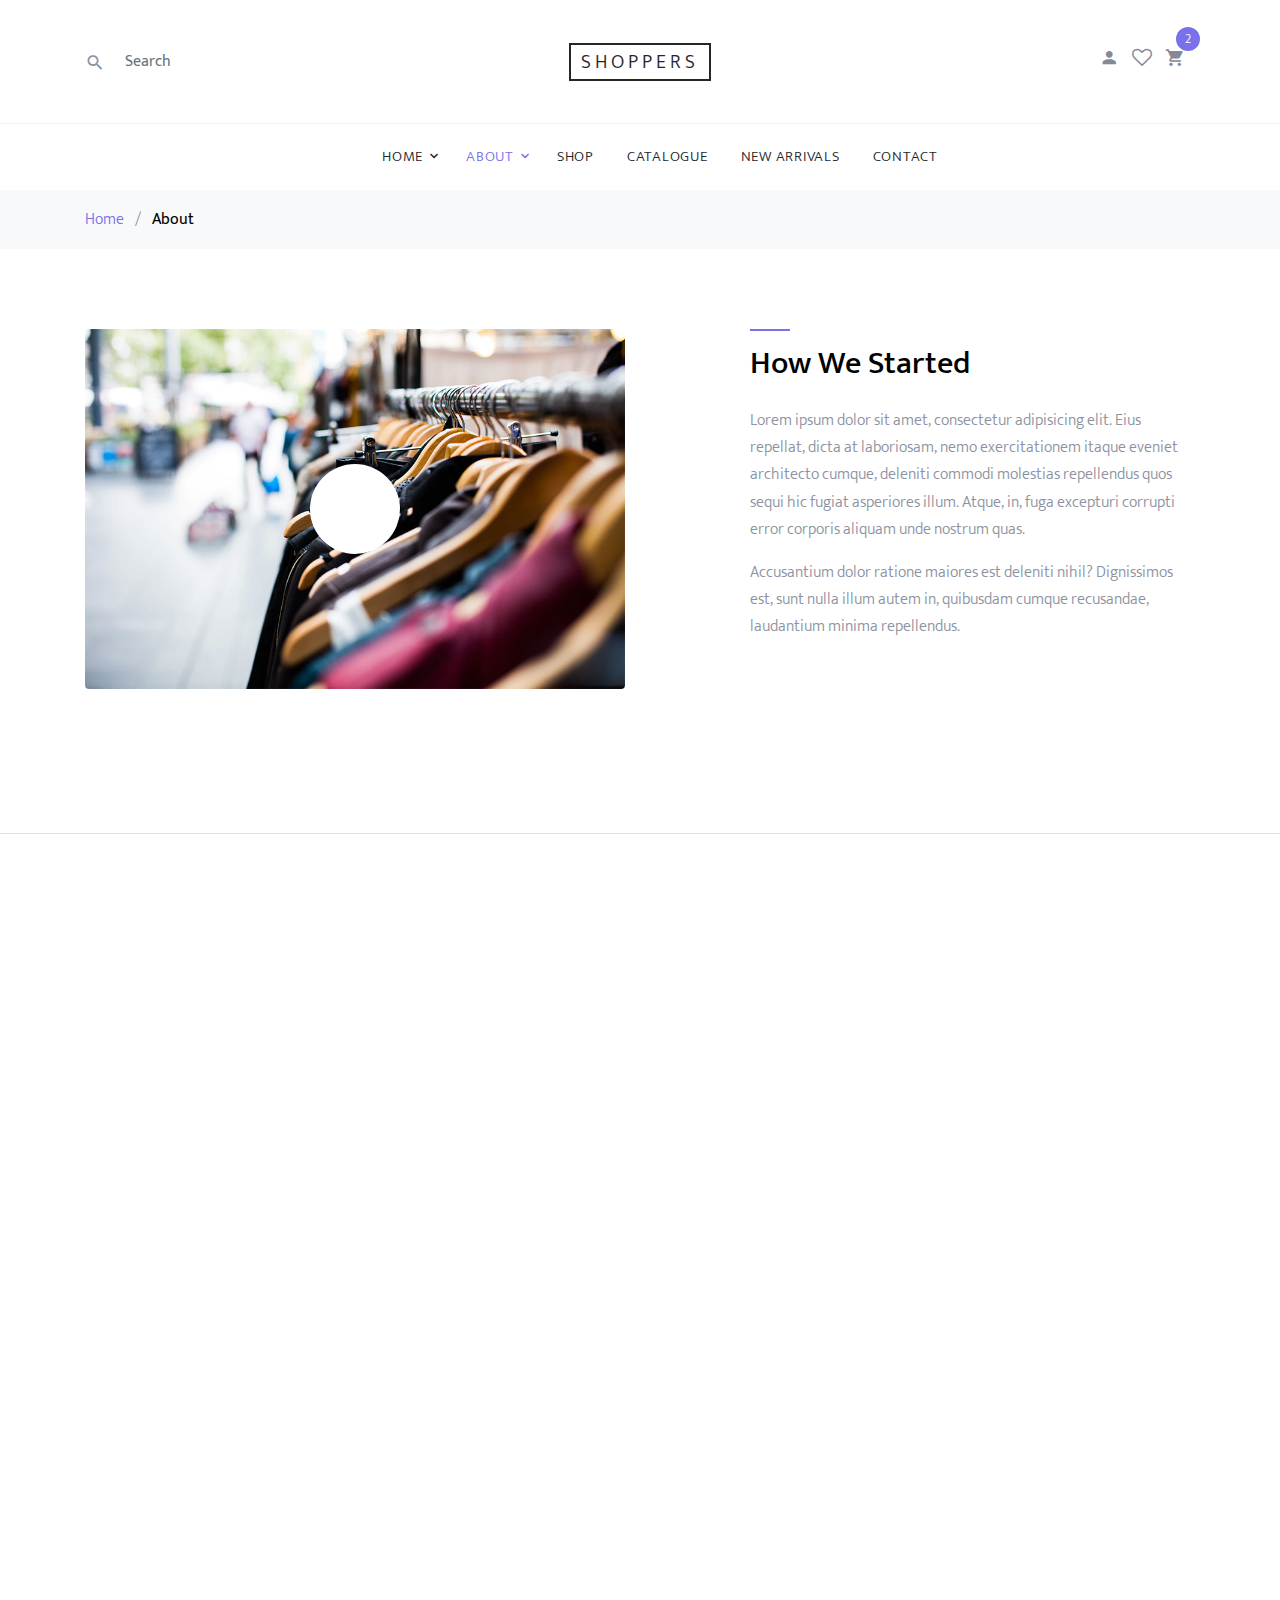
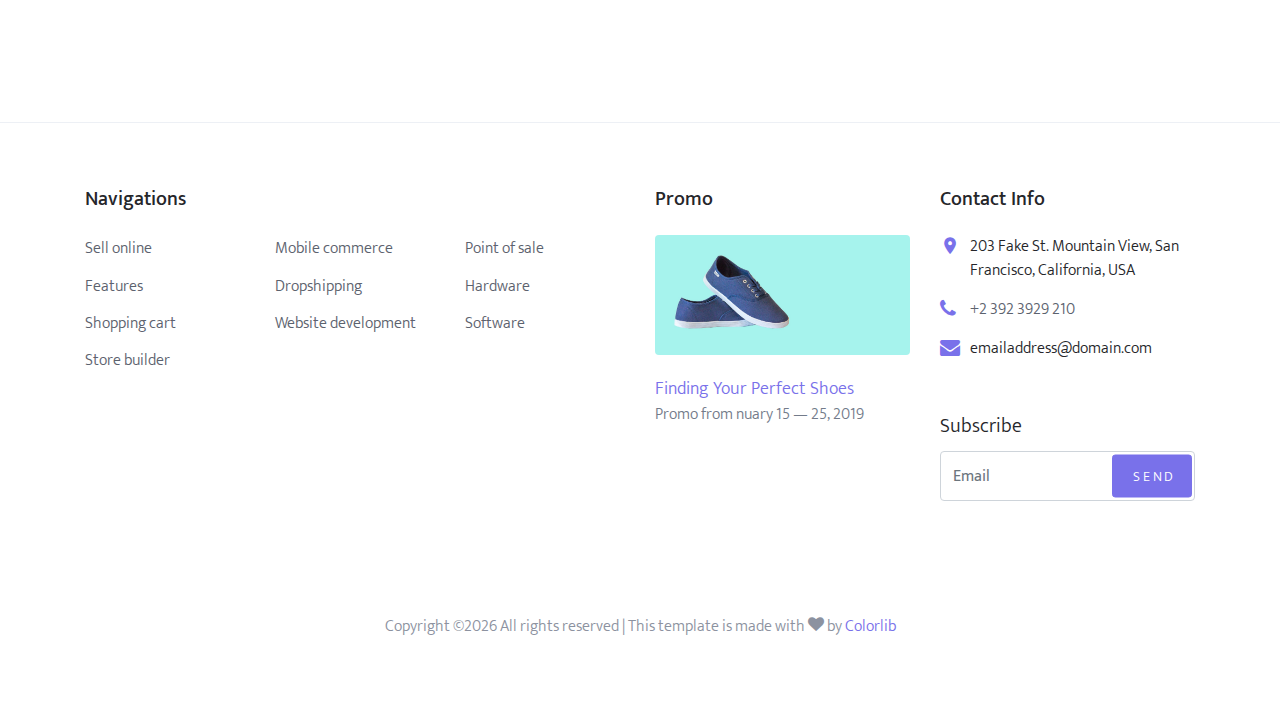
==== about.html @ 0b7a6f5f "Init project" ====
<!DOCTYPE html>
<html lang="en">
  <head>
    <title>Shoppers &mdash; Colorlib e-Commerce Template</title>
    <meta charset="utf-8">
    <meta name="viewport" content="width=device-width, initial-scale=1, shrink-to-fit=no">

    <link rel="stylesheet" href="https://fonts.googleapis.com/css?family=Mukta:300,400,700"> 
    <link rel="stylesheet" href="fonts/icomoon/style.css">

    <link rel="stylesheet" href="css/bootstrap.min.css">
    <link rel="stylesheet" href="css/magnific-popup.css">
    <link rel="stylesheet" href="css/jquery-ui.css">
    <link rel="stylesheet" href="css/owl.carousel.min.css">
    <link rel="stylesheet" href="css/owl.theme.default.min.css">


    <link rel="stylesheet" href="css/aos.css">

    <link rel="stylesheet" href="css/style.css">
    
  </head>
  <body>
  
  <div class="site-wrap">
    <header class="site-navbar" role="banner">
      <div class="site-navbar-top">
        <div class="container">
          <div class="row align-items-center">

            <div class="col-6 col-md-4 order-2 order-md-1 site-search-icon text-left">
              <form action="" class="site-block-top-search">
                <span class="icon icon-search2"></span>
                <input type="text" class="form-control border-0" placeholder="Search">
              </form>
            </div>

            <div class="col-12 mb-3 mb-md-0 col-md-4 order-1 order-md-2 text-center">
              <div class="site-logo">
                <a href="index.html" class="js-logo-clone">Shoppers</a>
              </div>
            </div>

            <div class="col-6 col-md-4 order-3 order-md-3 text-right">
              <div class="site-top-icons">
                <ul>
                  <li><a href="#"><span class="icon icon-person"></span></a></li>
                  <li><a href="#"><span class="icon icon-heart-o"></span></a></li>
                  <li>
                    <a href="cart.html" class="site-cart">
                      <span class="icon icon-shopping_cart"></span>
                      <span class="count">2</span>
                    </a>
                  </li> 
                  <li class="d-inline-block d-md-none ml-md-0"><a href="#" class="site-menu-toggle js-menu-toggle"><span class="icon-menu"></span></a></li>
                </ul>
              </div> 
            </div>

          </div>
        </div>
      </div> 
      <nav class="site-navigation text-right text-md-center" role="navigation">
        <div class="container">
          <ul class="site-menu js-clone-nav d-none d-md-block">
            <li class="has-children">
              <a href="index.html">Home</a>
              <ul class="dropdown">
                <li><a href="#">Menu One</a></li>
                <li><a href="#">Menu Two</a></li>
                <li><a href="#">Menu Three</a></li>
                <li class="has-children">
                  <a href="#">Sub Menu</a>
                  <ul class="dropdown">
                    <li><a href="#">Menu One</a></li>
                    <li><a href="#">Menu Two</a></li>
                    <li><a href="#">Menu Three</a></li>
                  </ul>
                </li>
              </ul>
            </li>
            <li class="has-children active">
              <a href="about.html">About</a>
              <ul class="dropdown">
                <li><a href="#">Menu One</a></li>
                <li><a href="#">Menu Two</a></li>
                <li><a href="#">Menu Three</a></li>
              </ul>
            </li>
            <li><a href="shop.html">Shop</a></li>
            <li><a href="#">Catalogue</a></li>
            <li><a href="#">New Arrivals</a></li>
            <li><a href="contact.html">Contact</a></li>
          </ul>
        </div>
      </nav>
    </header>

    <div class="bg-light py-3">
      <div class="container">
        <div class="row">
          <div class="col-md-12 mb-0"><a href="index.html">Home</a> <span class="mx-2 mb-0">/</span> <strong class="text-black">About</strong></div>
        </div>
      </div>
    </div>  

    <div class="site-section border-bottom" data-aos="fade">
      <div class="container">
        <div class="row mb-5">
          <div class="col-md-6">
            <div class="block-16">
              <figure>
                <img src="images/blog_1.jpg" alt="Image placeholder" class="img-fluid rounded">
                <a href="https://vimeo.com/channels/staffpicks/93951774" class="play-button popup-vimeo"><span class="ion-md-play"></span></a>

              </figure>
            </div>
          </div>
          <div class="col-md-1"></div>
          <div class="col-md-5">
            
            
            <div class="site-section-heading pt-3 mb-4">
              <h2 class="text-black">How We Started</h2>
            </div>
            <p>Lorem ipsum dolor sit amet, consectetur adipisicing elit. Eius repellat, dicta at laboriosam, nemo exercitationem itaque eveniet architecto cumque, deleniti commodi molestias repellendus quos sequi hic fugiat asperiores illum. Atque, in, fuga excepturi corrupti error corporis aliquam unde nostrum quas.</p>
            <p>Accusantium dolor ratione maiores est deleniti nihil? Dignissimos est, sunt nulla illum autem in, quibusdam cumque recusandae, laudantium minima repellendus.</p>
            
          </div>
        </div>
      </div>
    </div>

    <div class="site-section border-bottom" data-aos="fade">
      <div class="container">
        <div class="row justify-content-center mb-5">
          <div class="col-md-7 site-section-heading text-center pt-4">
            <h2>The Team</h2>
          </div>
        </div>
        <div class="row">
          <div class="col-md-6 col-lg-3">
  
            <div class="block-38 text-center">
              <div class="block-38-img">
                <div class="block-38-header">
                  <img src="images/person_1.jpg" alt="Image placeholder" class="mb-4">
                  <h3 class="block-38-heading h4">Elizabeth Graham</h3>
                  <p class="block-38-subheading">CEO/Co-Founder</p>
                </div>
                <div class="block-38-body">
                  <p>Lorem ipsum dolor sit amet consectetur adipisicing elit. Vitae aut minima nihil sit distinctio recusandae doloribus ut fugit officia voluptate soluta. </p>
                </div>
              </div>
            </div>
          </div>
          <div class="col-md-6 col-lg-3">
            <div class="block-38 text-center">
              <div class="block-38-img">
                <div class="block-38-header">
                  <img src="images/person_2.jpg" alt="Image placeholder" class="mb-4">
                  <h3 class="block-38-heading h4">Jennifer Greive</h3>
                  <p class="block-38-subheading">Co-Founder</p>
                </div>
                <div class="block-38-body">
                  <p>Lorem ipsum dolor sit amet consectetur adipisicing elit. Vitae aut minima nihil sit distinctio recusandae doloribus ut fugit officia voluptate soluta. </p>
                </div>
              </div>
            </div>
          </div>
          <div class="col-md-6 col-lg-3">
            <div class="block-38 text-center">
              <div class="block-38-img">
                <div class="block-38-header">
                  <img src="images/person_3.jpg" alt="Image placeholder" class="mb-4">
                  <h3 class="block-38-heading h4">Patrick Marx</h3>
                  <p class="block-38-subheading">Marketing</p>
                </div>
                <div class="block-38-body">
                  <p>Lorem ipsum dolor sit amet consectetur adipisicing elit. Vitae aut minima nihil sit distinctio recusandae doloribus ut fugit officia voluptate soluta. </p>
                </div>
              </div>
            </div>
          </div>
          <div class="col-md-6 col-lg-3">
            <div class="block-38 text-center">
              <div class="block-38-img">
                <div class="block-38-header">
                  <img src="images/person_4.jpg" alt="Image placeholder" class="mb-4">
                  <h3 class="block-38-heading h4">Mike Coolbert</h3>
                  <p class="block-38-subheading">Sales Manager</p>
                </div>
                <div class="block-38-body">
                  <p>Lorem ipsum dolor sit amet consectetur adipisicing elit. Vitae aut minima nihil sit distinctio recusandae doloribus ut fugit officia voluptate soluta. </p>
                </div>
              </div>
            </div>
          </div>
        </div>
      </div>
    </div>
  

    <div class="site-section site-section-sm site-blocks-1 border-0" data-aos="fade">
      <div class="container">
        <div class="row">
          <div class="col-md-6 col-lg-4 d-lg-flex mb-4 mb-lg-0 pl-4" data-aos="fade-up" data-aos-delay="">
            <div class="icon mr-4 align-self-start">
              <span class="icon-truck"></span>
            </div>
            <div class="text">
              <h2 class="text-uppercase">Free Shipping</h2>
              <p>Lorem ipsum dolor sit amet, consectetur adipiscing elit. Phasellus at iaculis quam. Integer accumsan tincidunt fringilla.</p>
            </div>
          </div>
          <div class="col-md-6 col-lg-4 d-lg-flex mb-4 mb-lg-0 pl-4" data-aos="fade-up" data-aos-delay="100">
            <div class="icon mr-4 align-self-start">
              <span class="icon-refresh2"></span>
            </div>
            <div class="text">
              <h2 class="text-uppercase">Free Returns</h2>
              <p>Lorem ipsum dolor sit amet, consectetur adipiscing elit. Phasellus at iaculis quam. Integer accumsan tincidunt fringilla.</p>
            </div>
          </div>
          <div class="col-md-6 col-lg-4 d-lg-flex mb-4 mb-lg-0 pl-4" data-aos="fade-up" data-aos-delay="200">
            <div class="icon mr-4 align-self-start">
              <span class="icon-help"></span>
            </div>
            <div class="text">
              <h2 class="text-uppercase">Customer Support</h2>
              <p>Lorem ipsum dolor sit amet, consectetur adipiscing elit. Phasellus at iaculis quam. Integer accumsan tincidunt fringilla.</p>
            </div>
          </div>
        </div>
      </div>
    </div>

    
    <footer class="site-footer border-top">
      <div class="container">
        <div class="row">
          <div class="col-lg-6 mb-5 mb-lg-0">
            <div class="row">
              <div class="col-md-12">
                <h3 class="footer-heading mb-4">Navigations</h3>
              </div>
              <div class="col-md-6 col-lg-4">
                <ul class="list-unstyled">
                  <li><a href="#">Sell online</a></li>
                  <li><a href="#">Features</a></li>
                  <li><a href="#">Shopping cart</a></li>
                  <li><a href="#">Store builder</a></li>
                </ul>
              </div>
              <div class="col-md-6 col-lg-4">
                <ul class="list-unstyled">
                  <li><a href="#">Mobile commerce</a></li>
                  <li><a href="#">Dropshipping</a></li>
                  <li><a href="#">Website development</a></li>
                </ul>
              </div>
              <div class="col-md-6 col-lg-4">
                <ul class="list-unstyled">
                  <li><a href="#">Point of sale</a></li>
                  <li><a href="#">Hardware</a></li>
                  <li><a href="#">Software</a></li>
                </ul>
              </div>
            </div>
          </div>
          <div class="col-md-6 col-lg-3 mb-4 mb-lg-0">
            <h3 class="footer-heading mb-4">Promo</h3>
            <a href="#" class="block-6">
              <img src="images/hero_1.jpg" alt="Image placeholder" class="img-fluid rounded mb-4">
              <h3 class="font-weight-light  mb-0">Finding Your Perfect Shoes</h3>
              <p>Promo from  nuary 15 &mdash; 25, 2019</p>
            </a>
          </div>
          <div class="col-md-6 col-lg-3">
            <div class="block-5 mb-5">
              <h3 class="footer-heading mb-4">Contact Info</h3>
              <ul class="list-unstyled">
                <li class="address">203 Fake St. Mountain View, San Francisco, California, USA</li>
                <li class="phone"><a href="tel://23923929210">+2 392 3929 210</a></li>
                <li class="email">emailaddress@domain.com</li>
              </ul>
            </div>

            <div class="block-7">
              <form action="#" method="post">
                <label for="email_subscribe" class="footer-heading">Subscribe</label>
                <div class="form-group">
                  <input type="text" class="form-control py-4" id="email_subscribe" placeholder="Email">
                  <input type="submit" class="btn btn-sm btn-primary" value="Send">
                </div>
              </form>
            </div>
          </div>
        </div>
        <div class="row pt-5 mt-5 text-center">
          <div class="col-md-12">
            <p>
            <!-- Link back to Colorlib can't be removed. Template is licensed under CC BY 3.0. -->
            Copyright &copy;<script data-cfasync="false" src="/cdn-cgi/scripts/5c5dd728/cloudflare-static/email-decode.min.js"></script><script>document.write(new Date().getFullYear());</script> All rights reserved | This template is made with <i class="icon-heart" aria-hidden="true"></i> by <a href="https://colorlib.com" target="_blank" class="text-primary">Colorlib</a>
            <!-- Link back to Colorlib can't be removed. Template is licensed under CC BY 3.0. -->
            </p>
          </div>
          
        </div>
      </div>
    </footer>
  </div>

  <script src="js/jquery-3.3.1.min.js"></script>
  <script src="js/jquery-ui.js"></script>
  <script src="js/popper.min.js"></script>
  <script src="js/bootstrap.min.js"></script>
  <script src="js/owl.carousel.min.js"></script>
  <script src="js/jquery.magnific-popup.min.js"></script>
  <script src="js/aos.js"></script>

  <script src="js/main.js"></script>
    
  </body>
</html>
---- fonts/icomoon/style.css ----
@font-face {
  font-family: 'icomoon';
  src:  url('fonts/icomoon.eot?10si43');
  src:  url('fonts/icomoon.eot?10si43#iefix') format('embedded-opentype'),
    url('fonts/icomoon.ttf?10si43') format('truetype'),
    url('fonts/icomoon.woff?10si43') format('woff'),
    url('fonts/icomoon.svg?10si43#icomoon') format('svg');
  font-weight: normal;
  font-style: normal;
}

[class^="icon-"], [class*=" icon-"] {
  /* use !important to prevent issues with browser extensions that change fonts */
  font-family: 'icomoon' !important;
  speak: none;
  font-style: normal;
  font-weight: normal;
  font-variant: normal;
  text-transform: none;
  line-height: 1;

  /* Better Font Rendering =========== */
  -webkit-font-smoothing: antialiased;
  -moz-osx-font-smoothing: grayscale;
}

.icon-asterisk:before {
  content: "\f069";
}
.icon-plus:before {
  content: "\f067";
}
.icon-question:before {
  content: "\f128";
}
.icon-minus:before {
  content: "\f068";
}
.icon-glass:before {
  content: "\f000";
}
.icon-music:before {
  content: "\f001";
}
.icon-search:before {
  content: "\f002";
}
.icon-envelope-o:before {
  content: "\f003";
}
.icon-heart:before {
  content: "\f004";
}
.icon-star:before {
  content: "\f005";
}
.icon-star-o:before {
  content: "\f006";
}
.icon-user:before {
  content: "\f007";
}
.icon-film:before {
  content: "\f008";
}
.icon-th-large:before {
  content: "\f009";
}
.icon-th:before {
  content: "\f00a";
}
.icon-th-list:before {
  content: "\f00b";
}
.icon-check:before {
  content: "\f00c";
}
.icon-close:before {
  content: "\f00d";
}
.icon-remove:before {
  content: "\f00d";
}
.icon-times:before {
  content: "\f00d";
}
.icon-search-plus:before {
  content: "\f00e";
}
.icon-search-minus:before {
  content: "\f010";
}
.icon-power-off:before {
  content: "\f011";
}
.icon-signal:before {
  content: "\f012";
}
.icon-cog:before {
  content: "\f013";
}
.icon-gear:before {
  content: "\f013";
}
.icon-trash-o:before {
  content: "\f014";
}
.icon-home:before {
  content: "\f015";
}
.icon-file-o:before {
  content: "\f016";
}
.icon-clock-o:before {
  content: "\f017";
}
.icon-road:before {
  content: "\f018";
}
.icon-download:before {
  content: "\f019";
}
.icon-arrow-circle-o-down:before {
  content: "\f01a";
}
.icon-arrow-circle-o-up:before {
  content: "\f01b";
}
.icon-inbox:before {
  content: "\f01c";
}
.icon-play-circle-o:before {
  content: "\f01d";
}
.icon-repeat:before {
  content: "\f01e";
}
.icon-rotate-right:before {
  content: "\f01e";
}
.icon-refresh:before {
  content: "\f021";
}
.icon-list-alt:before {
  content: "\f022";
}
.icon-lock:before {
  content: "\f023";
}
.icon-flag:before {
  content: "\f024";
}
.icon-headphones:before {
  content: "\f025";
}
.icon-volume-off:before {
  content: "\f026";
}
.icon-volume-down:before {
  content: "\f027";
}
.icon-volume-up:before {
  content: "\f028";
}
.icon-qrcode:before {
  content: "\f029";
}
.icon-barcode:before {
  content: "\f02a";
}
.icon-tag:before {
  content: "\f02b";
}
.icon-tags:before {
  content: "\f02c";
}
.icon-book:before {
  content: "\f02d";
}
.icon-bookmark:before {
  content: "\f02e";
}
.icon-print:before {
  content: "\f02f";
}
.icon-camera:before {
  content: "\f030";
}
.icon-font:before {
  content: "\f031";
}
.icon-bold:before {
  content: "\f032";
}
.icon-italic:before {
  content: "\f033";
}
.icon-text-height:before {
  content: "\f034";
}
.icon-text-width:before {
  content: "\f035";
}
.icon-align-left:before {
  content: "\f036";
}
.icon-align-center:before {
  content: "\f037";
}
.icon-align-right:before {
  content: "\f038";
}
.icon-align-justify:before {
  content: "\f039";
}
.icon-list:before {
  content: "\f03a";
}
.icon-dedent:before {
  content: "\f03b";
}
.icon-outdent:before {
  content: "\f03b";
}
.icon-indent:before {
  content: "\f03c";
}
.icon-video-camera:before {
  content: "\f03d";
}
.icon-image:before {
  content: "\f03e";
}
.icon-photo:before {
  content: "\f03e";
}
.icon-picture-o:before {
  content: "\f03e";
}
.icon-pencil:before {
  content: "\f040";
}
.icon-map-marker:before {
  content: "\f041";
}
.icon-adjust:before {
  content: "\f042";
}
.icon-tint:before {
  content: "\f043";
}
.icon-edit:before {
  content: "\f044";
}
.icon-pencil-square-o:before {
  content: "\f044";
}
.icon-share-square-o:before {
  content: "\f045";
}
.icon-check-square-o:before {
  content: "\f046";
}
.icon-arrows:before {
  content: "\f047";
}
.icon-step-backward:before {
  content: "\f048";
}
.icon-fast-backward:before {
  content: "\f049";
}
.icon-backward:before {
  content: "\f04a";
}
.icon-play:before {
  content: "\f04b";
}
.icon-pause:before {
  content: "\f04c";
}
.icon-stop:before {
  content: "\f04d";
}
.icon-forward:before {
  content: "\f04e";
}
.icon-fast-forward:before {
  content: "\f050";
}
.icon-step-forward:before {
  content: "\f051";
}
.icon-eject:before {
  content: "\f052";
}
.icon-chevron-left:before {
  content: "\f053";
}
.icon-chevron-right:before {
  content: "\f054";
}
.icon-plus-circle:before {
  content: "\f055";
}
.icon-minus-circle:before {
  content: "\f056";
}
.icon-times-circle:before {
  content: "\f057";
}
.icon-check-circle:before {
  content: "\f058";
}
.icon-question-circle:before {
  content: "\f059";
}
.icon-info-circle:before {
  content: "\f05a";
}
.icon-crosshairs:before {
  content: "\f05b";
}
.icon-times-circle-o:before {
  content: "\f05c";
}
.icon-check-circle-o:before {
  content: "\f05d";
}
.icon-ban:before {
  content: "\f05e";
}
.icon-arrow-left:before {
  content: "\f060";
}
.icon-arrow-right:before {
  content: "\f061";
}
.icon-arrow-up:before {
  content: "\f062";
}
.icon-arrow-down:before {
  content: "\f063";
}
.icon-mail-forward:before {
  content: "\f064";
}
.icon-share:before {
  content: "\f064";
}
.icon-expand:before {
  content: "\f065";
}
.icon-compress:before {
  content: "\f066";
}
.icon-exclamation-circle:before {
  content: "\f06a";
}
.icon-gift:before {
  content: "\f06b";
}
.icon-leaf:before {
  content: "\f06c";
}
.icon-fire:before {
  content: "\f06d";
}
.icon-eye:before {
  content: "\f06e";
}
.icon-eye-slash:before {
  content: "\f070";
}
.icon-exclamation-triangle:before {
  content: "\f071";
}
.icon-warning:before {
  content: "\f071";
}
.icon-plane:before {
  content: "\f072";
}
.icon-calendar:before {
  content: "\f073";
}
.icon-random:before {
  content: "\f074";
}
.icon-comment:before {
  content: "\f075";
}
.icon-magnet:before {
  content: "\f076";
}
.icon-chevron-up:before {
  content: "\f077";
}
.icon-chevron-down:before {
  content: "\f078";
}
.icon-retweet:before {
  content: "\f079";
}
.icon-shopping-cart:before {
  content: "\f07a";
}
.icon-folder:before {
  content: "\f07b";
}
.icon-folder-open:before {
  content: "\f07c";
}
.icon-arrows-v:before {
  content: "\f07d";
}
.icon-arrows-h:before {
  content: "\f07e";
}
.icon-bar-chart:before {
  content: "\f080";
}
.icon-bar-chart-o:before {
  content: "\f080";
}
.icon-twitter-square:before {
  content: "\f081";
}
.icon-facebook-square:before {
  content: "\f082";
}
.icon-camera-retro:before {
  content: "\f083";
}
.icon-key:before {
  content: "\f084";
}
.icon-cogs:before {
  content: "\f085";
}
.icon-gears:before {
  content: "\f085";
}
.icon-comments:before {
  content: "\f086";
}
.icon-thumbs-o-up:before {
  content: "\f087";
}
.icon-thumbs-o-down:before {
  content: "\f088";
}
.icon-star-half:before {
  content: "\f089";
}
.icon-heart-o:before {
  content: "\f08a";
}
.icon-sign-out:before {
  content: "\f08b";
}
.icon-linkedin-square:before {
  content: "\f08c";
}
.icon-thumb-tack:before {
  content: "\f08d";
}
.icon-external-link:before {
  content: "\f08e";
}
.icon-sign-in:before {
  content: "\f090";
}
.icon-trophy:before {
  content: "\f091";
}
.icon-github-square:before {
  content: "\f092";
}
.icon-upload:before {
  content: "\f093";
}
.icon-lemon-o:before {
  content: "\f094";
}
.icon-phone:before {
  content: "\f095";
}
.icon-square-o:before {
  content: "\f096";
}
.icon-bookmark-o:before {
  content: "\f097";
}
.icon-phone-square:before {
  content: "\f098";
}
.icon-twitter:before {
  content: "\f099";
}
.icon-facebook:before {
  content: "\f09a";
}
.icon-facebook-f:before {
  content: "\f09a";
}
.icon-github:before {
  content: "\f09b";
}
.icon-unlock:before {
  content: "\f09c";
}
.icon-credit-card:before {
  content: "\f09d";
}
.icon-feed:before {
  content: "\f09e";
}
.icon-rss:before {
  content: "\f09e";
}
.icon-hdd-o:before {
  content: "\f0a0";
}
.icon-bullhorn:before {
  content: "\f0a1";
}
.icon-bell-o:before {
  content: "\f0a2";
}
.icon-certificate:before {
  content: "\f0a3";
}
.icon-hand-o-right:before {
  content: "\f0a4";
}
.icon-hand-o-left:before {
  content: "\f0a5";
}
.icon-hand-o-up:before {
  content: "\f0a6";
}
.icon-hand-o-down:before {
  content: "\f0a7";
}
.icon-arrow-circle-left:before {
  content: "\f0a8";
}
.icon-arrow-circle-right:before {
  content: "\f0a9";
}
.icon-arrow-circle-up:before {
  content: "\f0aa";
}
.icon-arrow-circle-down:before {
  content: "\f0ab";
}
.icon-globe:before {
  content: "\f0ac";
}
.icon-wrench:before {
  content: "\f0ad";
}
.icon-tasks:before {
  content: "\f0ae";
}
.icon-filter:before {
  content: "\f0b0";
}
.icon-briefcase:before {
  content: "\f0b1";
}
.icon-arrows-alt:before {
  content: "\f0b2";
}
.icon-group:before {
  content: "\f0c0";
}
.icon-users:before {
  content: "\f0c0";
}
.icon-chain:before {
  content: "\f0c1";
}
.icon-link:before {
  content: "\f0c1";
}
.icon-cloud:before {
  content: "\f0c2";
}
.icon-flask:before {
  content: "\f0c3";
}
.icon-cut:before {
  content: "\f0c4";
}
.icon-scissors:before {
  content: "\f0c4";
}
.icon-copy:before {
  content: "\f0c5";
}
.icon-files-o:before {
  content: "\f0c5";
}
.icon-paperclip:before {
  content: "\f0c6";
}
.icon-floppy-o:before {
  content: "\f0c7";
}
.icon-save:before {
  content: "\f0c7";
}
.icon-square:before {
  content: "\f0c8";
}
.icon-bars:before {
  content: "\f0c9";
}
.icon-navicon:before {
  content: "\f0c9";
}
.icon-reorder:before {
  content: "\f0c9";
}
.icon-list-ul:before {
  content: "\f0ca";
}
.icon-list-ol:before {
  content: "\f0cb";
}
.icon-strikethrough:before {
  content: "\f0cc";
}
.icon-underline:before {
  content: "\f0cd";
}
.icon-table:before {
  content: "\f0ce";
}
.icon-magic:before {
  content: "\f0d0";
}
.icon-truck:before {
  content: "\f0d1";
}
.icon-pinterest:before {
  content: "\f0d2";
}
.icon-pinterest-square:before {
  content: "\f0d3";
}
.icon-google-plus-square:before {
  content: "\f0d4";
}
.icon-google-plus:before {
  content: "\f0d5";
}
.icon-money:before {
  content: "\f0d6";
}
.icon-caret-down:before {
  content: "\f0d7";
}
.icon-caret-up:before {
  content: "\f0d8";
}
.icon-caret-left:before {
  content: "\f0d9";
}
.icon-caret-right:before {
  content: "\f0da";
}
.icon-columns:before {
  content: "\f0db";
}
.icon-sort:before {
  content: "\f0dc";
}
.icon-unsorted:before {
  content: "\f0dc";
}
.icon-sort-desc:before {
  content: "\f0dd";
}
.icon-sort-down:before {
  content: "\f0dd";
}
.icon-sort-asc:before {
  content: "\f0de";
}
.icon-sort-up:before {
  content: "\f0de";
}
.icon-envelope:before {
  content: "\f0e0";
}
.icon-linkedin:before {
  content: "\f0e1";
}
.icon-rotate-left:before {
  content: "\f0e2";
}
.icon-undo:before {
  content: "\f0e2";
}
.icon-gavel:before {
  content: "\f0e3";
}
.icon-legal:before {
  content: "\f0e3";
}
.icon-dashboard:before {
  content: "\f0e4";
}
.icon-tachometer:before {
  content: "\f0e4";
}
.icon-comment-o:before {
  content: "\f0e5";
}
.icon-comments-o:before {
  content: "\f0e6";
}
.icon-bolt:before {
  content: "\f0e7";
}
.icon-flash:before {
  content: "\f0e7";
}
.icon-sitemap:before {
  content: "\f0e8";
}
.icon-umbrella:before {
  content: "\f0e9";
}
.icon-clipboard:before {
  content: "\f0ea";
}
.icon-paste:before {
  content: "\f0ea";
}
.icon-lightbulb-o:before {
  content: "\f0eb";
}
.icon-exchange:before {
  content: "\f0ec";
}
.icon-cloud-download:before {
  content: "\f0ed";
}
.icon-cloud-upload:before {
  content: "\f0ee";
}
.icon-user-md:before {
  content: "\f0f0";
}
.icon-stethoscope:before {
  content: "\f0f1";
}
.icon-suitcase:before {
  content: "\f0f2";
}
.icon-bell:before {
  content: "\f0f3";
}
.icon-coffee:before {
  content: "\f0f4";
}
.icon-cutlery:before {
  content: "\f0f5";
}
.icon-file-text-o:before {
  content: "\f0f6";
}
.icon-building-o:before {
  content: "\f0f7";
}
.icon-hospital-o:before {
  content: "\f0f8";
}
.icon-ambulance:before {
  content: "\f0f9";
}
.icon-medkit:before {
  content: "\f0fa";
}
.icon-fighter-jet:before {
  content: "\f0fb";
}
.icon-beer:before {
  content: "\f0fc";
}
.icon-h-square:before {
  content: "\f0fd";
}
.icon-plus-square:before {
  content: "\f0fe";
}
.icon-angle-double-left:before {
  content: "\f100";
}
.icon-angle-double-right:before {
  content: "\f101";
}
.icon-angle-double-up:before {
  content: "\f102";
}
.icon-angle-double-down:before {
  content: "\f103";
}
.icon-angle-left:before {
  content: "\f104";
}
.icon-angle-right:before {
  content: "\f105";
}
.icon-angle-up:before {
  content: "\f106";
}
.icon-angle-down:before {
  content: "\f107";
}
.icon-desktop:before {
  content: "\f108";
}
.icon-laptop:before {
  content: "\f109";
}
.icon-tablet:before {
  content: "\f10a";
}
.icon-mobile:before {
  content: "\f10b";
}
.icon-mobile-phone:before {
  content: "\f10b";
}
.icon-circle-o:before {
  content: "\f10c";
}
.icon-quote-left:before {
  content: "\f10d";
}
.icon-quote-right:before {
  content: "\f10e";
}
.icon-spinner:before {
  content: "\f110";
}
.icon-circle:before {
  content: "\f111";
}
.icon-mail-reply:before {
  content: "\f112";
}
.icon-reply:before {
  content: "\f112";
}
.icon-github-alt:before {
  content: "\f113";
}
.icon-folder-o:before {
  content: "\f114";
}
.icon-folder-open-o:before {
  content: "\f115";
}
.icon-smile-o:before {
  content: "\f118";
}
.icon-frown-o:before {
  content: "\f119";
}
.icon-meh-o:before {
  content: "\f11a";
}
.icon-gamepad:before {
  content: "\f11b";
}
.icon-keyboard-o:before {
  content: "\f11c";
}
.icon-flag-o:before {
  content: "\f11d";
}
.icon-flag-checkered:before {
  content: "\f11e";
}
.icon-terminal:before {
  content: "\f120";
}
.icon-code:before {
  content: "\f121";
}
.icon-mail-reply-all:before {
  content: "\f122";
}
.icon-reply-all:before {
  content: "\f122";
}
.icon-star-half-empty:before {
  content: "\f123";
}
.icon-star-half-full:before {
  content: "\f123";
}
.icon-star-half-o:before {
  content: "\f123";
}
.icon-location-arrow:before {
  content: "\f124";
}
.icon-crop:before {
  content: "\f125";
}
.icon-code-fork:before {
  content: "\f126";
}
.icon-chain-broken:before {
  content: "\f127";
}
.icon-unlink:before {
  content: "\f127";
}
.icon-info:before {
  content: "\f129";
}
.icon-exclamation:before {
  content: "\f12a";
}
.icon-superscript:before {
  content: "\f12b";
}
.icon-subscript:before {
  content: "\f12c";
}
.icon-eraser:before {
  content: "\f12d";
}
.icon-puzzle-piece:before {
  content: "\f12e";
}
.icon-microphone:before {
  content: "\f130";
}
.icon-microphone-slash:before {
  content: "\f131";
}
.icon-shield:before {
  content: "\f132";
}
.icon-calendar-o:before {
  content: "\f133";
}
.icon-fire-extinguisher:before {
  content: "\f134";
}
.icon-rocket:before {
  content: "\f135";
}
.icon-maxcdn:before {
  content: "\f136";
}
.icon-chevron-circle-left:before {
  content: "\f137";
}
.icon-chevron-circle-right:before {
  content: "\f138";
}
.icon-chevron-circle-up:before {
  content: "\f139";
}
.icon-chevron-circle-down:before {
  content: "\f13a";
}
.icon-html5:before {
  content: "\f13b";
}
.icon-css3:before {
  content: "\f13c";
}
.icon-anchor:before {
  content: "\f13d";
}
.icon-unlock-alt:before {
  content: "\f13e";
}
.icon-bullseye:before {
  content: "\f140";
}
.icon-ellipsis-h:before {
  content: "\f141";
}
.icon-ellipsis-v:before {
  content: "\f142";
}
.icon-rss-square:before {
  content: "\f143";
}
.icon-play-circle:before {
  content: "\f144";
}
.icon-ticket:before {
  content: "\f145";
}
.icon-minus-square:before {
  content: "\f146";
}
.icon-minus-square-o:before {
  content: "\f147";
}
.icon-level-up:before {
  content: "\f148";
}
.icon-level-down:before {
  content: "\f149";
}
.icon-check-square:before {
  content: "\f14a";
}
.icon-pencil-square:before {
  content: "\f14b";
}
.icon-external-link-square:before {
  content: "\f14c";
}
.icon-share-square:before {
  content: "\f14d";
}
.icon-compass:before {
  content: "\f14e";
}
.icon-caret-square-o-down:before {
  content: "\f150";
}
.icon-toggle-down:before {
  content: "\f150";
}
.icon-caret-square-o-up:before {
  content: "\f151";
}
.icon-toggle-up:before {
  content: "\f151";
}
.icon-caret-square-o-right:before {
  content: "\f152";
}
.icon-toggle-right:before {
  content: "\f152";
}
.icon-eur:before {
  content: "\f153";
}
.icon-euro:before {
  content: "\f153";
}
.icon-gbp:before {
  content: "\f154";
}
.icon-dollar:before {
  content: "\f155";
}
.icon-usd:before {
  content: "\f155";
}
.icon-inr:before {
  content: "\f156";
}
.icon-rupee:before {
  content: "\f156";
}
.icon-cny:before {
  content: "\f157";
}
.icon-jpy:before {
  content: "\f157";
}
.icon-rmb:before {
  content: "\f157";
}
.icon-yen:before {
  content: "\f157";
}
.icon-rouble:before {
  content: "\f158";
}
.icon-rub:before {
  content: "\f158";
}
.icon-ruble:before {
  content: "\f158";
}
.icon-krw:before {
  content: "\f159";
}
.icon-won:before {
  content: "\f159";
}
.icon-bitcoin:before {
  content: "\f15a";
}
.icon-btc:before {
  content: "\f15a";
}
.icon-file:before {
  content: "\f15b";
}
.icon-file-text:before {
  content: "\f15c";
}
.icon-sort-alpha-asc:before {
  content: "\f15d";
}
.icon-sort-alpha-desc:before {
  content: "\f15e";
}
.icon-sort-amount-asc:before {
  content: "\f160";
}
.icon-sort-amount-desc:before {
  content: "\f161";
}
.icon-sort-numeric-asc:before {
  content: "\f162";
}
.icon-sort-numeric-desc:before {
  content: "\f163";
}
.icon-thumbs-up:before {
  content: "\f164";
}
.icon-thumbs-down:before {
  content: "\f165";
}
.icon-youtube-square:before {
  content: "\f166";
}
.icon-youtube:before {
  content: "\f167";
}
.icon-xing:before {
  content: "\f168";
}
.icon-xing-square:before {
  content: "\f169";
}
.icon-youtube-play:before {
  content: "\f16a";
}
.icon-dropbox:before {
  content: "\f16b";
}
.icon-stack-overflow:before {
  content: "\f16c";
}
.icon-instagram:before {
  content: "\f16d";
}
.icon-flickr:before {
  content: "\f16e";
}
.icon-adn:before {
  content: "\f170";
}
.icon-bitbucket:before {
  content: "\f171";
}
.icon-bitbucket-square:before {
  content: "\f172";
}
.icon-tumblr:before {
  content: "\f173";
}
.icon-tumblr-square:before {
  content: "\f174";
}
.icon-long-arrow-down:before {
  content: "\f175";
}
.icon-long-arrow-up:before {
  content: "\f176";
}
.icon-long-arrow-left:before {
  content: "\f177";
}
.icon-long-arrow-right:before {
  content: "\f178";
}
.icon-apple:before {
  content: "\f179";
}
.icon-windows:before {
  content: "\f17a";
}
.icon-android:before {
  content: "\f17b";
}
.icon-linux:before {
  content: "\f17c";
}
.icon-dribbble:before {
  content: "\f17d";
}
.icon-skype:before {
  content: "\f17e";
}
.icon-foursquare:before {
  content: "\f180";
}
.icon-trello:before {
  content: "\f181";
}
.icon-female:before {
  content: "\f182";
}
.icon-male:before {
  content: "\f183";
}
.icon-gittip:before {
  content: "\f184";
}
.icon-gratipay:before {
  content: "\f184";
}
.icon-sun-o:before {
  content: "\f185";
}
.icon-moon-o:before {
  content: "\f186";
}
.icon-archive:before {
  content: "\f187";
}
.icon-bug:before {
  content: "\f188";
}
.icon-vk:before {
  content: "\f189";
}
.icon-weibo:before {
  content: "\f18a";
}
.icon-renren:before {
  content: "\f18b";
}
.icon-pagelines:before {
  content: "\f18c";
}
.icon-stack-exchange:before {
  content: "\f18d";
}
.icon-arrow-circle-o-right:before {
  content: "\f18e";
}
.icon-arrow-circle-o-left:before {
  content: "\f190";
}
.icon-caret-square-o-left:before {
  content: "\f191";
}
.icon-toggle-left:before {
  content: "\f191";
}
.icon-dot-circle-o:before {
  content: "\f192";
}
.icon-wheelchair:before {
  content: "\f193";
}
.icon-vimeo-square:before {
  content: "\f194";
}
.icon-try:before {
  content: "\f195";
}
.icon-turkish-lira:before {
  content: "\f195";
}
.icon-plus-square-o:before {
  content: "\f196";
}
.icon-space-shuttle:before {
  content: "\f197";
}
.icon-slack:before {
  content: "\f198";
}
.icon-envelope-square:before {
  content: "\f199";
}
.icon-wordpress:before {
  content: "\f19a";
}
.icon-openid:before {
  content: "\f19b";
}
.icon-bank:before {
  content: "\f19c";
}
.icon-institution:before {
  content: "\f19c";
}
.icon-university:before {
  content: "\f19c";
}
.icon-graduation-cap:before {
  content: "\f19d";
}
.icon-mortar-board:before {
  content: "\f19d";
}
.icon-yahoo:before {
  content: "\f19e";
}
.icon-google:before {
  content: "\f1a0";
}
.icon-reddit:before {
  content: "\f1a1";
}
.icon-reddit-square:before {
  content: "\f1a2";
}
.icon-stumbleupon-circle:before {
  content: "\f1a3";
}
.icon-stumbleupon:before {
  content: "\f1a4";
}
.icon-delicious:before {
  content: "\f1a5";
}
.icon-digg:before {
  content: "\f1a6";
}
.icon-pied-piper-pp:before {
  content: "\f1a7";
}
.icon-pied-piper-alt:before {
  content: "\f1a8";
}
.icon-drupal:before {
  content: "\f1a9";
}
.icon-joomla:before {
  content: "\f1aa";
}
.icon-language:before {
  content: "\f1ab";
}
.icon-fax:before {
  content: "\f1ac";
}
.icon-building:before {
  content: "\f1ad";
}
.icon-child:before {
  content: "\f1ae";
}
.icon-paw:before {
  content: "\f1b0";
}
.icon-spoon:before {
  content: "\f1b1";
}
.icon-cube:before {
  content: "\f1b2";
}
.icon-cubes:before {
  content: "\f1b3";
}
.icon-behance:before {
  content: "\f1b4";
}
.icon-behance-square:before {
  content: "\f1b5";
}
.icon-steam:before {
  content: "\f1b6";
}
.icon-steam-square:before {
  content: "\f1b7";
}
.icon-recycle:before {
  content: "\f1b8";
}
.icon-automobile:before {
  content: "\f1b9";
}
.icon-car:before {
  content: "\f1b9";
}
.icon-cab:before {
  content: "\f1ba";
}
.icon-taxi:before {
  content: "\f1ba";
}
.icon-tree:before {
  content: "\f1bb";
}
.icon-spotify:before {
  content: "\f1bc";
}
.icon-deviantart:before {
  content: "\f1bd";
}
.icon-soundcloud:before {
  content: "\f1be";
}
.icon-database:before {
  content: "\f1c0";
}
.icon-file-pdf-o:before {
  content: "\f1c1";
}
.icon-file-word-o:before {
  content: "\f1c2";
}
.icon-file-excel-o:before {
  content: "\f1c3";
}
.icon-file-powerpoint-o:before {
  content: "\f1c4";
}
.icon-file-image-o:before {
  content: "\f1c5";
}
.icon-file-photo-o:before {
  content: "\f1c5";
}
.icon-file-picture-o:before {
  content: "\f1c5";
}
.icon-file-archive-o:before {
  content: "\f1c6";
}
.icon-file-zip-o:before {
  content: "\f1c6";
}
.icon-file-audio-o:before {
  content: "\f1c7";
}
.icon-file-sound-o:before {
  content: "\f1c7";
}
.icon-file-movie-o:before {
  content: "\f1c8";
}
.icon-file-video-o:before {
  content: "\f1c8";
}
.icon-file-code-o:before {
  content: "\f1c9";
}
.icon-vine:before {
  content: "\f1ca";
}
.icon-codepen:before {
  content: "\f1cb";
}
.icon-jsfiddle:before {
  content: "\f1cc";
}
.icon-life-bouy:before {
  content: "\f1cd";
}
.icon-life-buoy:before {
  content: "\f1cd";
}
.icon-life-ring:before {
  content: "\f1cd";
}
.icon-life-saver:before {
  content: "\f1cd";
}
.icon-support:before {
  content: "\f1cd";
}
.icon-circle-o-notch:before {
  content: "\f1ce";
}
.icon-ra:before {
  content: "\f1d0";
}
.icon-rebel:before {
  content: "\f1d0";
}
.icon-resistance:before {
  content: "\f1d0";
}
.icon-empire:before {
  content: "\f1d1";
}
.icon-ge:before {
  content: "\f1d1";
}
.icon-git-square:before {
  content: "\f1d2";
}
.icon-git:before {
  content: "\f1d3";
}
.icon-hacker-news:before {
  content: "\f1d4";
}
.icon-y-combinator-square:before {
  content: "\f1d4";
}
.icon-yc-square:before {
  content: "\f1d4";
}
.icon-tencent-weibo:before {
  content: "\f1d5";
}
.icon-qq:before {
  content: "\f1d6";
}
.icon-wechat:before {
  content: "\f1d7";
}
.icon-weixin:before {
  content: "\f1d7";
}
.icon-paper-plane:before {
  content: "\f1d8";
}
.icon-send:before {
  content: "\f1d8";
}
.icon-paper-plane-o:before {
  content: "\f1d9";
}
.icon-send-o:before {
  content: "\f1d9";
}
.icon-history:before {
  content: "\f1da";
}
.icon-circle-thin:before {
  content: "\f1db";
}
.icon-header:before {
  content: "\f1dc";
}
.icon-paragraph:before {
  content: "\f1dd";
}
.icon-sliders:before {
  content: "\f1de";
}
.icon-share-alt:before {
  content: "\f1e0";
}
.icon-share-alt-square:before {
  content: "\f1e1";
}
.icon-bomb:before {
  content: "\f1e2";
}
.icon-futbol-o:before {
  content: "\f1e3";
}
.icon-soccer-ball-o:before {
  content: "\f1e3";
}
.icon-tty:before {
  content: "\f1e4";
}
.icon-binoculars:before {
  content: "\f1e5";
}
.icon-plug:before {
  content: "\f1e6";
}
.icon-slideshare:before {
  content: "\f1e7";
}
.icon-twitch:before {
  content: "\f1e8";
}
.icon-yelp:before {
  content: "\f1e9";
}
.icon-newspaper-o:before {
  content: "\f1ea";
}
.icon-wifi:before {
  content: "\f1eb";
}
.icon-calculator:before {
  content: "\f1ec";
}
.icon-paypal:before {
  content: "\f1ed";
}
.icon-google-wallet:before {
  content: "\f1ee";
}
.icon-cc-visa:before {
  content: "\f1f0";
}
.icon-cc-mastercard:before {
  content: "\f1f1";
}
.icon-cc-discover:before {
  content: "\f1f2";
}
.icon-cc-amex:before {
  content: "\f1f3";
}
.icon-cc-paypal:before {
  content: "\f1f4";
}
.icon-cc-stripe:before {
  content: "\f1f5";
}
.icon-bell-slash:before {
  content: "\f1f6";
}
.icon-bell-slash-o:before {
  content: "\f1f7";
}
.icon-trash:before {
  content: "\f1f8";
}
.icon-copyright:before {
  content: "\f1f9";
}
.icon-at:before {
  content: "\f1fa";
}
.icon-eyedropper:before {
  content: "\f1fb";
}
.icon-paint-brush:before {
  content: "\f1fc";
}
.icon-birthday-cake:before {
  content: "\f1fd";
}
.icon-area-chart:before {
  content: "\f1fe";
}
.icon-pie-chart:before {
  content: "\f200";
}
.icon-line-chart:before {
  content: "\f201";
}
.icon-lastfm:before {
  content: "\f202";
}
.icon-lastfm-square:before {
  content: "\f203";
}
.icon-toggle-off:before {
  content: "\f204";
}
.icon-toggle-on:before {
  content: "\f205";
}
.icon-bicycle:before {
  content: "\f206";
}
.icon-bus:before {
  content: "\f207";
}
.icon-ioxhost:before {
  content: "\f208";
}
.icon-angellist:before {
  content: "\f209";
}
.icon-cc:before {
  content: "\f20a";
}
.icon-ils:before {
  content: "\f20b";
}
.icon-shekel:before {
  content: "\f20b";
}
.icon-sheqel:before {
  content: "\f20b";
}
.icon-meanpath:before {
  content: "\f20c";
}
.icon-buysellads:before {
  content: "\f20d";
}
.icon-connectdevelop:before {
  content: "\f20e";
}
.icon-dashcube:before {
  content: "\f210";
}
.icon-forumbee:before {
  content: "\f211";
}
.icon-leanpub:before {
  content: "\f212";
}
.icon-sellsy:before {
  content: "\f213";
}
.icon-shirtsinbulk:before {
  content: "\f214";
}
.icon-simplybuilt:before {
  content: "\f215";
}
.icon-skyatlas:before {
  content: "\f216";
}
.icon-cart-plus:before {
  content: "\f217";
}
.icon-cart-arrow-down:before {
  content: "\f218";
}
.icon-diamond:before {
  content: "\f219";
}
.icon-ship:before {
  content: "\f21a";
}
.icon-user-secret:before {
  content: "\f21b";
}
.icon-motorcycle:before {
  content: "\f21c";
}
.icon-street-view:before {
  content: "\f21d";
}
.icon-heartbeat:before {
  content: "\f21e";
}
.icon-venus:before {
  content: "\f221";
}
.icon-mars:before {
  content: "\f222";
}
.icon-mercury:before {
  content: "\f223";
}
.icon-intersex:before {
  content: "\f224";
}
.icon-transgender:before {
  content: "\f224";
}
.icon-transgender-alt:before {
  content: "\f225";
}
.icon-venus-double:before {
  content: "\f226";
}
.icon-mars-double:before {
  content: "\f227";
}
.icon-venus-mars:before {
  content: "\f228";
}
.icon-mars-stroke:before {
  content: "\f229";
}
.icon-mars-stroke-v:before {
  content: "\f22a";
}
.icon-mars-stroke-h:before {
  content: "\f22b";
}
.icon-neuter:before {
  content: "\f22c";
}
.icon-genderless:before {
  content: "\f22d";
}
.icon-facebook-official:before {
  content: "\f230";
}
.icon-pinterest-p:before {
  content: "\f231";
}
.icon-whatsapp:before {
  content: "\f232";
}
.icon-server:before {
  content: "\f233";
}
.icon-user-plus:before {
  content: "\f234";
}
.icon-user-times:before {
  content: "\f235";
}
.icon-bed:before {
  content: "\f236";
}
.icon-hotel:before {
  content: "\f236";
}
.icon-viacoin:before {
  content: "\f237";
}
.icon-train:before {
  content: "\f238";
}
.icon-subway:before {
  content: "\f239";
}
.icon-medium:before {
  content: "\f23a";
}
.icon-y-combinator:before {
  content: "\f23b";
}
.icon-yc:before {
  content: "\f23b";
}
.icon-optin-monster:before {
  content: "\f23c";
}
.icon-opencart:before {
  content: "\f23d";
}
.icon-expeditedssl:before {
  content: "\f23e";
}
.icon-battery:before {
  content: "\f240";
}
.icon-battery-4:before {
  content: "\f240";
}
.icon-battery-full:before {
  content: "\f240";
}
.icon-battery-3:before {
  content: "\f241";
}
.icon-battery-three-quarters:before {
  content: "\f241";
}
.icon-battery-2:before {
  content: "\f242";
}
.icon-battery-half:before {
  content: "\f242";
}
.icon-battery-1:before {
  content: "\f243";
}
.icon-battery-quarter:before {
  content: "\f243";
}
.icon-battery-0:before {
  content: "\f244";
}
.icon-battery-empty:before {
  content: "\f244";
}
.icon-mouse-pointer:before {
  content: "\f245";
}
.icon-i-cursor:before {
  content: "\f246";
}
.icon-object-group:before {
  content: "\f247";
}
.icon-object-ungroup:before {
  content: "\f248";
}
.icon-sticky-note:before {
  content: "\f249";
}
.icon-sticky-note-o:before {
  content: "\f24a";
}
.icon-cc-jcb:before {
  content: "\f24b";
}
.icon-cc-diners-club:before {
  content: "\f24c";
}
.icon-clone:before {
  content: "\f24d";
}
.icon-balance-scale:before {
  content: "\f24e";
}
.icon-hourglass-o:before {
  content: "\f250";
}
.icon-hourglass-1:before {
  content: "\f251";
}
.icon-hourglass-start:before {
  content: "\f251";
}
.icon-hourglass-2:before {
  content: "\f252";
}
.icon-hourglass-half:before {
  content: "\f252";
}
.icon-hourglass-3:before {
  content: "\f253";
}
.icon-hourglass-end:before {
  content: "\f253";
}
.icon-hourglass:before {
  content: "\f254";
}
.icon-hand-grab-o:before {
  content: "\f255";
}
.icon-hand-rock-o:before {
  content: "\f255";
}
.icon-hand-paper-o:before {
  content: "\f256";
}
.icon-hand-stop-o:before {
  content: "\f256";
}
.icon-hand-scissors-o:before {
  content: "\f257";
}
.icon-hand-lizard-o:before {
  content: "\f258";
}
.icon-hand-spock-o:before {
  content: "\f259";
}
.icon-hand-pointer-o:before {
  content: "\f25a";
}
.icon-hand-peace-o:before {
  content: "\f25b";
}
.icon-trademark:before {
  content: "\f25c";
}
.icon-registered:before {
  content: "\f25d";
}
.icon-creative-commons:before {
  content: "\f25e";
}
.icon-gg:before {
  content: "\f260";
}
.icon-gg-circle:before {
  content: "\f261";
}
.icon-tripadvisor:before {
  content: "\f262";
}
.icon-odnoklassniki:before {
  content: "\f263";
}
.icon-odnoklassniki-square:before {
  content: "\f264";
}
.icon-get-pocket:before {
  content: "\f265";
}
.icon-wikipedia-w:before {
  content: "\f266";
}
.icon-safari:before {
  content: "\f267";
}
.icon-chrome:before {
  content: "\f268";
}
.icon-firefox:before {
  content: "\f269";
}
.icon-opera:before {
  content: "\f26a";
}
.icon-internet-explorer:before {
  content: "\f26b";
}
.icon-television:before {
  content: "\f26c";
}
.icon-tv:before {
  content: "\f26c";
}
.icon-contao:before {
  content: "\f26d";
}
.icon-500px:before {
  content: "\f26e";
}
.icon-amazon:before {
  content: "\f270";
}
.icon-calendar-plus-o:before {
  content: "\f271";
}
.icon-calendar-minus-o:before {
  content: "\f272";
}
.icon-calendar-times-o:before {
  content: "\f273";
}
.icon-calendar-check-o:before {
  content: "\f274";
}
.icon-industry:before {
  content: "\f275";
}
.icon-map-pin:before {
  content: "\f276";
}
.icon-map-signs:before {
  content: "\f277";
}
.icon-map-o:before {
  content: "\f278";
}
.icon-map:before {
  content: "\f279";
}
.icon-commenting:before {
  content: "\f27a";
}
.icon-commenting-o:before {
  content: "\f27b";
}
.icon-houzz:before {
  content: "\f27c";
}
.icon-vimeo:before {
  content: "\f27d";
}
.icon-black-tie:before {
  content: "\f27e";
}
.icon-fonticons:before {
  content: "\f280";
}
.icon-reddit-alien:before {
  content: "\f281";
}
.icon-edge:before {
  content: "\f282";
}
.icon-credit-card-alt:before {
  content: "\f283";
}
.icon-codiepie:before {
  content: "\f284";
}
.icon-modx:before {
  content: "\f285";
}
.icon-fort-awesome:before {
  content: "\f286";
}
.icon-usb:before {
  content: "\f287";
}
.icon-product-hunt:before {
  content: "\f288";
}
.icon-mixcloud:before {
  content: "\f289";
}
.icon-scribd:before {
  content: "\f28a";
}
.icon-pause-circle:before {
  content: "\f28b";
}
.icon-pause-circle-o:before {
  content: "\f28c";
}
.icon-stop-circle:before {
  content: "\f28d";
}
.icon-stop-circle-o:before {
  content: "\f28e";
}
.icon-shopping-bag:before {
  content: "\f290";
}
.icon-shopping-basket:before {
  content: "\f291";
}
.icon-hashtag:before {
  content: "\f292";
}
.icon-bluetooth:before {
  content: "\f293";
}
.icon-bluetooth-b:before {
  content: "\f294";
}
.icon-percent:before {
  content: "\f295";
}
.icon-gitlab:before {
  content: "\f296";
}
.icon-wpbeginner:before {
  content: "\f297";
}
.icon-wpforms:before {
  content: "\f298";
}
.icon-envira:before {
  content: "\f299";
}
.icon-universal-access:before {
  content: "\f29a";
}
.icon-wheelchair-alt:before {
  content: "\f29b";
}
.icon-question-circle-o:before {
  content: "\f29c";
}
.icon-blind:before {
  content: "\f29d";
}
.icon-audio-description:before {
  content: "\f29e";
}
.icon-volume-control-phone:before {
  content: "\f2a0";
}
.icon-braille:before {
  content: "\f2a1";
}
.icon-assistive-listening-systems:before {
  content: "\f2a2";
}
.icon-american-sign-language-interpreting:before {
  content: "\f2a3";
}
.icon-asl-interpreting:before {
  content: "\f2a3";
}
.icon-deaf:before {
  content: "\f2a4";
}
.icon-deafness:before {
  content: "\f2a4";
}
.icon-hard-of-hearing:before {
  content: "\f2a4";
}
.icon-glide:before {
  content: "\f2a5";
}
.icon-glide-g:before {
  content: "\f2a6";
}
.icon-sign-language:before {
  content: "\f2a7";
}
.icon-signing:before {
  content: "\f2a7";
}
.icon-low-vision:before {
  content: "\f2a8";
}
.icon-viadeo:before {
  content: "\f2a9";
}
.icon-viadeo-square:before {
  content: "\f2aa";
}
.icon-snapchat:before {
  content: "\f2ab";
}
.icon-snapchat-ghost:before {
  content: "\f2ac";
}
.icon-snapchat-square:before {
  content: "\f2ad";
}
.icon-pied-piper:before {
  content: "\f2ae";
}
.icon-first-order:before {
  content: "\f2b0";
}
.icon-yoast:before {
  content: "\f2b1";
}
.icon-themeisle:before {
  content: "\f2b2";
}
.icon-google-plus-circle:before {
  content: "\f2b3";
}
.icon-google-plus-official:before {
  content: "\f2b3";
}
.icon-fa:before {
  content: "\f2b4";
}
.icon-font-awesome:before {
  content: "\f2b4";
}
.icon-handshake-o:before {
  content: "\f2b5";
}
.icon-envelope-open:before {
  content: "\f2b6";
}
.icon-envelope-open-o:before {
  content: "\f2b7";
}
.icon-linode:before {
  content: "\f2b8";
}
.icon-address-book:before {
  content: "\f2b9";
}
.icon-address-book-o:before {
  content: "\f2ba";
}
.icon-address-card:before {
  content: "\f2bb";
}
.icon-vcard:before {
  content: "\f2bb";
}
.icon-address-card-o:before {
  content: "\f2bc";
}
.icon-vcard-o:before {
  content: "\f2bc";
}
.icon-user-circle:before {
  content: "\f2bd";
}
.icon-user-circle-o:before {
  content: "\f2be";
}
.icon-user-o:before {
  content: "\f2c0";
}
.icon-id-badge:before {
  content: "\f2c1";
}
.icon-drivers-license:before {
  content: "\f2c2";
}
.icon-id-card:before {
  content: "\f2c2";
}
.icon-drivers-license-o:before {
  content: "\f2c3";
}
.icon-id-card-o:before {
  content: "\f2c3";
}
.icon-quora:before {
  content: "\f2c4";
}
.icon-free-code-camp:before {
  content: "\f2c5";
}
.icon-telegram:before {
  content: "\f2c6";
}
.icon-thermometer:before {
  content: "\f2c7";
}
.icon-thermometer-4:before {
  content: "\f2c7";
}
.icon-thermometer-full:before {
  content: "\f2c7";
}
.icon-thermometer-3:before {
  content: "\f2c8";
}
.icon-thermometer-three-quarters:before {
  content: "\f2c8";
}
.icon-thermometer-2:before {
  content: "\f2c9";
}
.icon-thermometer-half:before {
  content: "\f2c9";
}
.icon-thermometer-1:before {
  content: "\f2ca";
}
.icon-thermometer-quarter:before {
  content: "\f2ca";
}
.icon-thermometer-0:before {
  content: "\f2cb";
}
.icon-thermometer-empty:before {
  content: "\f2cb";
}
.icon-shower:before {
  content: "\f2cc";
}
.icon-bath:before {
  content: "\f2cd";
}
.icon-bathtub:before {
  content: "\f2cd";
}
.icon-s15:before {
  content: "\f2cd";
}
.icon-podcast:before {
  content: "\f2ce";
}
.icon-window-maximize:before {
  content: "\f2d0";
}
.icon-window-minimize:before {
  content: "\f2d1";
}
.icon-window-restore:before {
  content: "\f2d2";
}
.icon-times-rectangle:before {
  content: "\f2d3";
}
.icon-window-close:before {
  content: "\f2d3";
}
.icon-times-rectangle-o:before {
  content: "\f2d4";
}
.icon-window-close-o:before {
  content: "\f2d4";
}
.icon-bandcamp:before {
  content: "\f2d5";
}
.icon-grav:before {
  content: "\f2d6";
}
.icon-etsy:before {
  content: "\f2d7";
}
.icon-imdb:before {
  content: "\f2d8";
}
.icon-ravelry:before {
  content: "\f2d9";
}
.icon-eercast:before {
  content: "\f2da";
}
.icon-microchip:before {
  content: "\f2db";
}
.icon-snowflake-o:before {
  content: "\f2dc";
}
.icon-superpowers:before {
  content: "\f2dd";
}
.icon-wpexplorer:before {
  content: "\f2de";
}
.icon-meetup:before {
  content: "\f2e0";
}
.icon-3d_rotation:before {
  content: "\e84d";
}
.icon-ac_unit:before {
  content: "\eb3b";
}
.icon-alarm:before {
  content: "\e855";
}
.icon-access_alarms:before {
  content: "\e191";
}
.icon-schedule:before {
  content: "\e8b5";
}
.icon-accessibility:before {
  content: "\e84e";
}
.icon-accessible:before {
  content: "\e914";
}
.icon-account_balance:before {
  content: "\e84f";
}
.icon-account_balance_wallet:before {
  content: "\e850";
}
.icon-account_box:before {
  content: "\e851";
}
.icon-account_circle:before {
  content: "\e853";
}
.icon-adb:before {
  content: "\e60e";
}
.icon-add:before {
  content: "\e145";
}
.icon-add_a_photo:before {
  content: "\e439";
}
.icon-alarm_add:before {
  content: "\e856";
}
.icon-add_alert:before {
  content: "\e003";
}
.icon-add_box:before {
  content: "\e146";
}
.icon-add_circle:before {
  content: "\e147";
}
.icon-control_point:before {
  content: "\e3ba";
}
.icon-add_location:before {
  content: "\e567";
}
.icon-add_shopping_cart:before {
  content: "\e854";
}
.icon-queue:before {
  content: "\e03c";
}
.icon-add_to_queue:before {
  content: "\e05c";
}
.icon-adjust2:before {
  content: "\e39e";
}
.icon-airline_seat_flat:before {
  content: "\e630";
}
.icon-airline_seat_flat_angled:before {
  content: "\e631";
}
.icon-airline_seat_individual_suite:before {
  content: "\e632";
}
.icon-airline_seat_legroom_extra:before {
  content: "\e633";
}
.icon-airline_seat_legroom_normal:before {
  content: "\e634";
}
.icon-airline_seat_legroom_reduced:before {
  content: "\e635";
}
.icon-airline_seat_recline_extra:before {
  content: "\e636";
}
.icon-airline_seat_recline_normal:before {
  content: "\e637";
}
.icon-flight:before {
  content: "\e539";
}
.icon-airplanemode_inactive:before {
  content: "\e194";
}
.icon-airplay:before {
  content: "\e055";
}
.icon-airport_shuttle:before {
  content: "\eb3c";
}
.icon-alarm_off:before {
  content: "\e857";
}
.icon-alarm_on:before {
  content: "\e858";
}
.icon-album:before {
  content: "\e019";
}
.icon-all_inclusive:before {
  content: "\eb3d";
}
.icon-all_out:before {
  content: "\e90b";
}
.icon-android2:before {
  content: "\e859";
}
.icon-announcement:before {
  content: "\e85a";
}
.icon-apps:before {
  content: "\e5c3";
}
.icon-archive2:before {
  content: "\e149";
}
.icon-arrow_back:before {
  content: "\e5c4";
}
.icon-arrow_downward:before {
  content: "\e5db";
}
.icon-arrow_drop_down:before {
  content: "\e5c5";
}
.icon-arrow_drop_down_circle:before {
  content: "\e5c6";
}
.icon-arrow_drop_up:before {
  content: "\e5c7";
}
.icon-arrow_forward:before {
  content: "\e5c8";
}
.icon-arrow_upward:before {
  content: "\e5d8";
}
.icon-art_track:before {
  content: "\e060";
}
.icon-aspect_ratio:before {
  content: "\e85b";
}
.icon-poll:before {
  content: "\e801";
}
.icon-assignment:before {
  content: "\e85d";
}
.icon-assignment_ind:before {
  content: "\e85e";
}
.icon-assignment_late:before {
  content: "\e85f";
}
.icon-assignment_return:before {
  content: "\e860";
}
.icon-assignment_returned:before {
  content: "\e861";
}
.icon-assignment_turned_in:before {
  content: "\e862";
}
.icon-assistant:before {
  content: "\e39f";
}
.icon-flag2:before {
  content: "\e153";
}
.icon-attach_file:before {
  content: "\e226";
}
.icon-attach_money:before {
  content: "\e227";
}
.icon-attachment:before {
  content: "\e2bc";
}
.icon-audiotrack:before {
  content: "\e3a1";
}
.icon-autorenew:before {
  content: "\e863";
}
.icon-av_timer:before {
  content: "\e01b";
}
.icon-backspace:before {
  content: "\e14a";
}
.icon-cloud_upload:before {
  content: "\e2c3";
}
.icon-battery_alert:before {
  content: "\e19c";
}
.icon-battery_charging_full:before {
  content: "\e1a3";
}
.icon-battery_std:before {
  content: "\e1a5";
}
.icon-battery_unknown:before {
  content: "\e1a6";
}
.icon-beach_access:before {
  content: "\eb3e";
}
.icon-beenhere:before {
  content: "\e52d";
}
.icon-block:before {
  content: "\e14b";
}
.icon-bluetooth2:before {
  content: "\e1a7";
}
.icon-bluetooth_searching:before {
  content: "\e1aa";
}
.icon-bluetooth_connected:before {
  content: "\e1a8";
}
.icon-bluetooth_disabled:before {
  content: "\e1a9";
}
.icon-blur_circular:before {
  content: "\e3a2";
}
.icon-blur_linear:before {
  content: "\e3a3";
}
.icon-blur_off:before {
  content: "\e3a4";
}
.icon-blur_on:before {
  content: "\e3a5";
}
.icon-class:before {
  content: "\e86e";
}
.icon-turned_in:before {
  content: "\e8e6";
}
.icon-turned_in_not:before {
  content: "\e8e7";
}
.icon-border_all:before {
  content: "\e228";
}
.icon-border_bottom:before {
  content: "\e229";
}
.icon-border_clear:before {
  content: "\e22a";
}
.icon-border_color:before {
  content: "\e22b";
}
.icon-border_horizontal:before {
  content: "\e22c";
}
.icon-border_inner:before {
  content: "\e22d";
}
.icon-border_left:before {
  content: "\e22e";
}
.icon-border_outer:before {
  content: "\e22f";
}
.icon-border_right:before {
  content: "\e230";
}
.icon-border_style:before {
  content: "\e231";
}
.icon-border_top:before {
  content: "\e232";
}
.icon-border_vertical:before {
  content: "\e233";
}
.icon-branding_watermark:before {
  content: "\e06b";
}
.icon-brightness_1:before {
  content: "\e3a6";
}
.icon-brightness_2:before {
  content: "\e3a7";
}
.icon-brightness_3:before {
  content: "\e3a8";
}
.icon-brightness_4:before {
  content: "\e3a9";
}
.icon-brightness_low:before {
  content: "\e1ad";
}
.icon-brightness_medium:before {
  content: "\e1ae";
}
.icon-brightness_high:before {
  content: "\e1ac";
}
.icon-brightness_auto:before {
  content: "\e1ab";
}
.icon-broken_image:before {
  content: "\e3ad";
}
.icon-brush:before {
  content: "\e3ae";
}
.icon-bubble_chart:before {
  content: "\e6dd";
}
.icon-bug_report:before {
  content: "\e868";
}
.icon-build:before {
  content: "\e869";
}
.icon-burst_mode:before {
  content: "\e43c";
}
.icon-domain:before {
  content: "\e7ee";
}
.icon-business_center:before {
  content: "\eb3f";
}
.icon-cached:before {
  content: "\e86a";
}
.icon-cake:before {
  content: "\e7e9";
}
.icon-phone2:before {
  content: "\e0cd";
}
.icon-call_end:before {
  content: "\e0b1";
}
.icon-call_made:before {
  content: "\e0b2";
}
.icon-merge_type:before {
  content: "\e252";
}
.icon-call_missed:before {
  content: "\e0b4";
}
.icon-call_missed_outgoing:before {
  content: "\e0e4";
}
.icon-call_received:before {
  content: "\e0b5";
}
.icon-call_split:before {
  content: "\e0b6";
}
.icon-call_to_action:before {
  content: "\e06c";
}
.icon-camera2:before {
  content: "\e3af";
}
.icon-photo_camera:before {
  content: "\e412";
}
.icon-camera_enhance:before {
  content: "\e8fc";
}
.icon-camera_front:before {
  content: "\e3b1";
}
.icon-camera_rear:before {
  content: "\e3b2";
}
.icon-camera_roll:before {
  content: "\e3b3";
}
.icon-cancel:before {
  content: "\e5c9";
}
.icon-redeem:before {
  content: "\e8b1";
}
.icon-card_membership:before {
  content: "\e8f7";
}
.icon-card_travel:before {
  content: "\e8f8";
}
.icon-casino:before {
  content: "\eb40";
}
.icon-cast:before {
  content: "\e307";
}
.icon-cast_connected:before {
  content: "\e308";
}
.icon-center_focus_strong:before {
  content: "\e3b4";
}
.icon-center_focus_weak:before {
  content: "\e3b5";
}
.icon-change_history:before {
  content: "\e86b";
}
.icon-chat:before {
  content: "\e0b7";
}
.icon-chat_bubble:before {
  content: "\e0ca";
}
.icon-chat_bubble_outline:before {
  content: "\e0cb";
}
.icon-check2:before {
  content: "\e5ca";
}
.icon-check_box:before {
  content: "\e834";
}
.icon-check_box_outline_blank:before {
  content: "\e835";
}
.icon-check_circle:before {
  content: "\e86c";
}
.icon-navigate_before:before {
  content: "\e408";
}
.icon-navigate_next:before {
  content: "\e409";
}
.icon-child_care:before {
  content: "\eb41";
}
.icon-child_friendly:before {
  content: "\eb42";
}
.icon-chrome_reader_mode:before {
  content: "\e86d";
}
.icon-close2:before {
  content: "\e5cd";
}
.icon-clear_all:before {
  content: "\e0b8";
}
.icon-closed_caption:before {
  content: "\e01c";
}
.icon-wb_cloudy:before {
  content: "\e42d";
}
.icon-cloud_circle:before {
  content: "\e2be";
}
.icon-cloud_done:before {
  content: "\e2bf";
}
.icon-cloud_download:before {
  content: "\e2c0";
}
.icon-cloud_off:before {
  content: "\e2c1";
}
.icon-cloud_queue:before {
  content: "\e2c2";
}
.icon-code2:before {
  content: "\e86f";
}
.icon-photo_library:before {
  content: "\e413";
}
.icon-collections_bookmark:before {
  content: "\e431";
}
.icon-palette:before {
  content: "\e40a";
}
.icon-colorize:before {
  content: "\e3b8";
}
.icon-comment2:before {
  content: "\e0b9";
}
.icon-compare:before {
  content: "\e3b9";
}
.icon-compare_arrows:before {
  content: "\e915";
}
.icon-laptop2:before {
  content: "\e31e";
}
.icon-confirmation_number:before {
  content: "\e638";
}
.icon-contact_mail:before {
  content: "\e0d0";
}
.icon-contact_phone:before {
  content: "\e0cf";
}
.icon-contacts:before {
  content: "\e0ba";
}
.icon-content_copy:before {
  content: "\e14d";
}
.icon-content_cut:before {
  content: "\e14e";
}
.icon-content_paste:before {
  content: "\e14f";
}
.icon-control_point_duplicate:before {
  content: "\e3bb";
}
.icon-copyright2:before {
  content: "\e90c";
}
.icon-mode_edit:before {
  content: "\e254";
}
.icon-create_new_folder:before {
  content: "\e2cc";
}
.icon-payment:before {
  content: "\e8a1";
}
.icon-crop2:before {
  content: "\e3be";
}
.icon-crop_16_9:before {
  content: "\e3bc";
}
.icon-crop_3_2:before {
  content: "\e3bd";
}
.icon-crop_landscape:before {
  content: "\e3c3";
}
.icon-crop_7_5:before {
  content: "\e3c0";
}
.icon-crop_din:before {
  content: "\e3c1";
}
.icon-crop_free:before {
  content: "\e3c2";
}
.icon-crop_original:before {
  content: "\e3c4";
}
.icon-crop_portrait:before {
  content: "\e3c5";
}
.icon-crop_rotate:before {
  content: "\e437";
}
.icon-crop_square:before {
  content: "\e3c6";
}
.icon-dashboard2:before {
  content: "\e871";
}
.icon-data_usage:before {
  content: "\e1af";
}
.icon-date_range:before {
  content: "\e916";
}
.icon-dehaze:before {
  content: "\e3c7";
}
.icon-delete:before {
  content: "\e872";
}
.icon-delete_forever:before {
  content: "\e92b";
}
.icon-delete_sweep:before {
  content: "\e16c";
}
.icon-description:before {
  content: "\e873";
}
.icon-desktop_mac:before {
  content: "\e30b";
}
.icon-desktop_windows:before {
  content: "\e30c";
}
.icon-details:before {
  content: "\e3c8";
}
.icon-developer_board:before {
  content: "\e30d";
}
.icon-developer_mode:before {
  content: "\e1b0";
}
.icon-device_hub:before {
  content: "\e335";
}
.icon-phonelink:before {
  content: "\e326";
}
.icon-devices_other:before {
  content: "\e337";
}
.icon-dialer_sip:before {
  content: "\e0bb";
}
.icon-dialpad:before {
  content: "\e0bc";
}
.icon-directions:before {
  content: "\e52e";
}
.icon-directions_bike:before {
  content: "\e52f";
}
.icon-directions_boat:before {
  content: "\e532";
}
.icon-directions_bus:before {
  content: "\e530";
}
.icon-directions_car:before {
  content: "\e531";
}
.icon-directions_railway:before {
  content: "\e534";
}
.icon-directions_run:before {
  content: "\e566";
}
.icon-directions_transit:before {
  content: "\e535";
}
.icon-directions_walk:before {
  content: "\e536";
}
.icon-disc_full:before {
  content: "\e610";
}
.icon-dns:before {
  content: "\e875";
}
.icon-not_interested:before {
  content: "\e033";
}
.icon-do_not_disturb_alt:before {
  content: "\e611";
}
.icon-do_not_disturb_off:before {
  content: "\e643";
}
.icon-remove_circle:before {
  content: "\e15c";
}
.icon-dock:before {
  content: "\e30e";
}
.icon-done:before {
  content: "\e876";
}
.icon-done_all:before {
  content: "\e877";
}
.icon-donut_large:before {
  content: "\e917";
}
.icon-donut_small:before {
  content: "\e918";
}
.icon-drafts:before {
  content: "\e151";
}
.icon-drag_handle:before {
  content: "\e25d";
}
.icon-time_to_leave:before {
  content: "\e62c";
}
.icon-dvr:before {
  content: "\e1b2";
}
.icon-edit_location:before {
  content: "\e568";
}
.icon-eject2:before {
  content: "\e8fb";
}
.icon-markunread:before {
  content: "\e159";
}
.icon-enhanced_encryption:before {
  content: "\e63f";
}
.icon-equalizer:before {
  content: "\e01d";
}
.icon-error:before {
  content: "\e000";
}
.icon-error_outline:before {
  content: "\e001";
}
.icon-euro_symbol:before {
  content: "\e926";
}
.icon-ev_station:before {
  content: "\e56d";
}
.icon-insert_invitation:before {
  content: "\e24f";
}
.icon-event_available:before {
  content: "\e614";
}
.icon-event_busy:before {
  content: "\e615";
}
.icon-event_note:before {
  content: "\e616";
}
.icon-event_seat:before {
  content: "\e903";
}
.icon-exit_to_app:before {
  content: "\e879";
}
.icon-expand_less:before {
  content: "\e5ce";
}
.icon-expand_more:before {
  content: "\e5cf";
}
.icon-explicit:before {
  content: "\e01e";
}
.icon-explore:before {
  content: "\e87a";
}
.icon-exposure:before {
  content: "\e3ca";
}
.icon-exposure_neg_1:before {
  content: "\e3cb";
}
.icon-exposure_neg_2:before {
  content: "\e3cc";
}
.icon-exposure_plus_1:before {
  content: "\e3cd";
}
.icon-exposure_plus_2:before {
  content: "\e3ce";
}
.icon-exposure_zero:before {
  content: "\e3cf";
}
.icon-extension:before {
  content: "\e87b";
}
.icon-face:before {
  content: "\e87c";
}
.icon-fast_forward:before {
  content: "\e01f";
}
.icon-fast_rewind:before {
  content: "\e020";
}
.icon-favorite:before {
  content: "\e87d";
}
.icon-favorite_border:before {
  content: "\e87e";
}
.icon-featured_play_list:before {
  content: "\e06d";
}
.icon-featured_video:before {
  content: "\e06e";
}
.icon-sms_failed:before {
  content: "\e626";
}
.icon-fiber_dvr:before {
  content: "\e05d";
}
.icon-fiber_manual_record:before {
  content: "\e061";
}
.icon-fiber_new:before {
  content: "\e05e";
}
.icon-fiber_pin:before {
  content: "\e06a";
}
.icon-fiber_smart_record:before {
  content: "\e062";
}
.icon-get_app:before {
  content: "\e884";
}
.icon-file_upload:before {
  content: "\e2c6";
}
.icon-filter2:before {
  content: "\e3d3";
}
.icon-filter_1:before {
  content: "\e3d0";
}
.icon-filter_2:before {
  content: "\e3d1";
}
.icon-filter_3:before {
  content: "\e3d2";
}
.icon-filter_4:before {
  content: "\e3d4";
}
.icon-filter_5:before {
  content: "\e3d5";
}
.icon-filter_6:before {
  content: "\e3d6";
}
.icon-filter_7:before {
  content: "\e3d7";
}
.icon-filter_8:before {
  content: "\e3d8";
}
.icon-filter_9:before {
  content: "\e3d9";
}
.icon-filter_9_plus:before {
  content: "\e3da";
}
.icon-filter_b_and_w:before {
  content: "\e3db";
}
.icon-filter_center_focus:before {
  content: "\e3dc";
}
.icon-filter_drama:before {
  content: "\e3dd";
}
.icon-filter_frames:before {
  content: "\e3de";
}
.icon-terrain:before {
  content: "\e564";
}
.icon-filter_list:before {
  content: "\e152";
}
.icon-filter_none:before {
  content: "\e3e0";
}
.icon-filter_tilt_shift:before {
  content: "\e3e2";
}
.icon-filter_vintage:before {
  content: "\e3e3";
}
.icon-find_in_page:before {
  content: "\e880";
}
.icon-find_replace:before {
  content: "\e881";
}
.icon-fingerprint:before {
  content: "\e90d";
}
.icon-first_page:before {
  content: "\e5dc";
}
.icon-fitness_center:before {
  content: "\eb43";
}
.icon-flare:before {
  content: "\e3e4";
}
.icon-flash_auto:before {
  content: "\e3e5";
}
.icon-flash_off:before {
  content: "\e3e6";
}
.icon-flash_on:before {
  content: "\e3e7";
}
.icon-flight_land:before {
  content: "\e904";
}
.icon-flight_takeoff:before {
  content: "\e905";
}
.icon-flip:before {
  content: "\e3e8";
}
.icon-flip_to_back:before {
  content: "\e882";
}
.icon-flip_to_front:before {
  content: "\e883";
}
.icon-folder2:before {
  content: "\e2c7";
}
.icon-folder_open:before {
  content: "\e2c8";
}
.icon-folder_shared:before {
  content: "\e2c9";
}
.icon-folder_special:before {
  content: "\e617";
}
.icon-font_download:before {
  content: "\e167";
}
.icon-format_align_center:before {
  content: "\e234";
}
.icon-format_align_justify:before {
  content: "\e235";
}
.icon-format_align_left:before {
  content: "\e236";
}
.icon-format_align_right:before {
  content: "\e237";
}
.icon-format_bold:before {
  content: "\e238";
}
.icon-format_clear:before {
  content: "\e239";
}
.icon-format_color_fill:before {
  content: "\e23a";
}
.icon-format_color_reset:before {
  content: "\e23b";
}
.icon-format_color_text:before {
  content: "\e23c";
}
.icon-format_indent_decrease:before {
  content: "\e23d";
}
.icon-format_indent_increase:before {
  content: "\e23e";
}
.icon-format_italic:before {
  content: "\e23f";
}
.icon-format_line_spacing:before {
  content: "\e240";
}
.icon-format_list_bulleted:before {
  content: "\e241";
}
.icon-format_list_numbered:before {
  content: "\e242";
}
.icon-format_paint:before {
  content: "\e243";
}
.icon-format_quote:before {
  content: "\e244";
}
.icon-format_shapes:before {
  content: "\e25e";
}
.icon-format_size:before {
  content: "\e245";
}
.icon-format_strikethrough:before {
  content: "\e246";
}
.icon-format_textdirection_l_to_r:before {
  content: "\e247";
}
.icon-format_textdirection_r_to_l:before {
  content: "\e248";
}
.icon-format_underlined:before {
  content: "\e249";
}
.icon-question_answer:before {
  content: "\e8af";
}
.icon-forward2:before {
  content: "\e154";
}
.icon-forward_10:before {
  content: "\e056";
}
.icon-forward_30:before {
  content: "\e057";
}
.icon-forward_5:before {
  content: "\e058";
}
.icon-free_breakfast:before {
  content: "\eb44";
}
.icon-fullscreen:before {
  content: "\e5d0";
}
.icon-fullscreen_exit:before {
  content: "\e5d1";
}
.icon-functions:before {
  content: "\e24a";
}
.icon-g_translate:before {
  content: "\e927";
}
.icon-games:before {
  content: "\e021";
}
.icon-gavel2:before {
  content: "\e90e";
}
.icon-gesture:before {
  content: "\e155";
}
.icon-gif:before {
  content: "\e908";
}
.icon-goat:before {
  content: "\e900";
}
.icon-golf_course:before {
  content: "\eb45";
}
.icon-my_location:before {
  content: "\e55c";
}
.icon-location_searching:before {
  content: "\e1b7";
}
.icon-location_disabled:before {
  content: "\e1b6";
}
.icon-star2:before {
  content: "\e838";
}
.icon-gradient:before {
  content: "\e3e9";
}
.icon-grain:before {
  content: "\e3ea";
}
.icon-graphic_eq:before {
  content: "\e1b8";
}
.icon-grid_off:before {
  content: "\e3eb";
}
.icon-grid_on:before {
  content: "\e3ec";
}
.icon-people:before {
  content: "\e7fb";
}
.icon-group_add:before {
  content: "\e7f0";
}
.icon-group_work:before {
  content: "\e886";
}
.icon-hd:before {
  content: "\e052";
}
.icon-hdr_off:before {
  content: "\e3ed";
}
.icon-hdr_on:before {
  content: "\e3ee";
}
.icon-hdr_strong:before {
  content: "\e3f1";
}
.icon-hdr_weak:before {
  content: "\e3f2";
}
.icon-headset:before {
  content: "\e310";
}
.icon-headset_mic:before {
  content: "\e311";
}
.icon-healing:before {
  content: "\e3f3";
}
.icon-hearing:before {
  content: "\e023";
}
.icon-help:before {
  content: "\e887";
}
.icon-help_outline:before {
  content: "\e8fd";
}
.icon-high_quality:before {
  content: "\e024";
}
.icon-highlight:before {
  content: "\e25f";
}
.icon-highlight_off:before {
  content: "\e888";
}
.icon-restore:before {
  content: "\e8b3";
}
.icon-home2:before {
  content: "\e88a";
}
.icon-hot_tub:before {
  content: "\eb46";
}
.icon-local_hotel:before {
  content: "\e549";
}
.icon-hourglass_empty:before {
  content: "\e88b";
}
.icon-hourglass_full:before {
  content: "\e88c";
}
.icon-http:before {
  content: "\e902";
}
.icon-lock2:before {
  content: "\e897";
}
.icon-photo2:before {
  content: "\e410";
}
.icon-image_aspect_ratio:before {
  content: "\e3f5";
}
.icon-import_contacts:before {
  content: "\e0e0";
}
.icon-import_export:before {
  content: "\e0c3";
}
.icon-important_devices:before {
  content: "\e912";
}
.icon-inbox2:before {
  content: "\e156";
}
.icon-indeterminate_check_box:before {
  content: "\e909";
}
.icon-info2:before {
  content: "\e88e";
}
.icon-info_outline:before {
  content: "\e88f";
}
.icon-input:before {
  content: "\e890";
}
.icon-insert_comment:before {
  content: "\e24c";
}
.icon-insert_drive_file:before {
  content: "\e24d";
}
.icon-tag_faces:before {
  content: "\e420";
}
.icon-link2:before {
  content: "\e157";
}
.icon-invert_colors:before {
  content: "\e891";
}
.icon-invert_colors_off:before {
  content: "\e0c4";
}
.icon-iso:before {
  content: "\e3f6";
}
.icon-keyboard:before {
  content: "\e312";
}
.icon-keyboard_arrow_down:before {
  content: "\e313";
}
.icon-keyboard_arrow_left:before {
  content: "\e314";
}
.icon-keyboard_arrow_right:before {
  content: "\e315";
}
.icon-keyboard_arrow_up:before {
  content: "\e316";
}
.icon-keyboard_backspace:before {
  content: "\e317";
}
.icon-keyboard_capslock:before {
  content: "\e318";
}
.icon-keyboard_hide:before {
  content: "\e31a";
}
.icon-keyboard_return:before {
  content: "\e31b";
}
.icon-keyboard_tab:before {
  content: "\e31c";
}
.icon-keyboard_voice:before {
  content: "\e31d";
}
.icon-kitchen:before {
  content: "\eb47";
}
.icon-label:before {
  content: "\e892";
}
.icon-label_outline:before {
  content: "\e893";
}
.icon-language2:before {
  content: "\e894";
}
.icon-laptop_chromebook:before {
  content: "\e31f";
}
.icon-laptop_mac:before {
  content: "\e320";
}
.icon-laptop_windows:before {
  content: "\e321";
}
.icon-last_page:before {
  content: "\e5dd";
}
.icon-open_in_new:before {
  content: "\e89e";
}
.icon-layers:before {
  content: "\e53b";
}
.icon-layers_clear:before {
  content: "\e53c";
}
.icon-leak_add:before {
  content: "\e3f8";
}
.icon-leak_remove:before {
  content: "\e3f9";
}
.icon-lens:before {
  content: "\e3fa";
}
.icon-library_books:before {
  content: "\e02f";
}
.icon-library_music:before {
  content: "\e030";
}
.icon-lightbulb_outline:before {
  content: "\e90f";
}
.icon-line_style:before {
  content: "\e919";
}
.icon-line_weight:before {
  content: "\e91a";
}
.icon-linear_scale:before {
  content: "\e260";
}
.icon-linked_camera:before {
  content: "\e438";
}
.icon-list2:before {
  content: "\e896";
}
.icon-live_help:before {
  content: "\e0c6";
}
.icon-live_tv:before {
  content: "\e639";
}
.icon-local_play:before {
  content: "\e553";
}
.icon-local_airport:before {
  content: "\e53d";
}
.icon-local_atm:before {
  content: "\e53e";
}
.icon-local_bar:before {
  content: "\e540";
}
.icon-local_cafe:before {
  content: "\e541";
}
.icon-local_car_wash:before {
  content: "\e542";
}
.icon-local_convenience_store:before {
  content: "\e543";
}
.icon-restaurant_menu:before {
  content: "\e561";
}
.icon-local_drink:before {
  content: "\e544";
}
.icon-local_florist:before {
  content: "\e545";
}
.icon-local_gas_station:before {
  content: "\e546";
}
.icon-shopping_cart:before {
  content: "\e8cc";
}
.icon-local_hospital:before {
  content: "\e548";
}
.icon-local_laundry_service:before {
  content: "\e54a";
}
.icon-local_library:before {
  content: "\e54b";
}
.icon-local_mall:before {
  content: "\e54c";
}
.icon-theaters:before {
  content: "\e8da";
}
.icon-local_offer:before {
  content: "\e54e";
}
.icon-local_parking:before {
  content: "\e54f";
}
.icon-local_pharmacy:before {
  content: "\e550";
}
.icon-local_pizza:before {
  content: "\e552";
}
.icon-print2:before {
  content: "\e8ad";
}
.icon-local_shipping:before {
  content: "\e558";
}
.icon-local_taxi:before {
  content: "\e559";
}
.icon-location_city:before {
  content: "\e7f1";
}
.icon-location_off:before {
  content: "\e0c7";
}
.icon-room:before {
  content: "\e8b4";
}
.icon-lock_open:before {
  content: "\e898";
}
.icon-lock_outline:before {
  content: "\e899";
}
.icon-looks:before {
  content: "\e3fc";
}
.icon-looks_3:before {
  content: "\e3fb";
}
.icon-looks_4:before {
  content: "\e3fd";
}
.icon-looks_5:before {
  content: "\e3fe";
}
.icon-looks_6:before {
  content: "\e3ff";
}
.icon-looks_one:before {
  content: "\e400";
}
.icon-looks_two:before {
  content: "\e401";
}
.icon-sync:before {
  content: "\e627";
}
.icon-loupe:before {
  content: "\e402";
}
.icon-low_priority:before {
  content: "\e16d";
}
.icon-loyalty:before {
  content: "\e89a";
}
.icon-mail_outline:before {
  content: "\e0e1";
}
.icon-map2:before {
  content: "\e55b";
}
.icon-markunread_mailbox:before {
  content: "\e89b";
}
.icon-memory:before {
  content: "\e322";
}
.icon-menu:before {
  content: "\e5d2";
}
.icon-message:before {
  content: "\e0c9";
}
.icon-mic:before {
  content: "\e029";
}
.icon-mic_none:before {
  content: "\e02a";
}
.icon-mic_off:before {
  content: "\e02b";
}
.icon-mms:before {
  content: "\e618";
}
.icon-mode_comment:before {
  content: "\e253";
}
.icon-monetization_on:before {
  content: "\e263";
}
.icon-money_off:before {
  content: "\e25c";
}
.icon-monochrome_photos:before {
  content: "\e403";
}
.icon-mood_bad:before {
  content: "\e7f3";
}
.icon-more:before {
  content: "\e619";
}
.icon-more_horiz:before {
  content: "\e5d3";
}
.icon-more_vert:before {
  content: "\e5d4";
}
.icon-motorcycle2:before {
  content: "\e91b";
}
.icon-mouse:before {
  content: "\e323";
}
.icon-move_to_inbox:before {
  content: "\e168";
}
.icon-movie_creation:before {
  content: "\e404";
}
.icon-movie_filter:before {
  content: "\e43a";
}
.icon-multiline_chart:before {
  content: "\e6df";
}
.icon-music_note:before {
  content: "\e405";
}
.icon-music_video:before {
  content: "\e063";
}
.icon-nature:before {
  content: "\e406";
}
.icon-nature_people:before {
  content: "\e407";
}
.icon-navigation:before {
  content: "\e55d";
}
.icon-near_me:before {
  content: "\e569";
}
.icon-network_cell:before {
  content: "\e1b9";
}
.icon-network_check:before {
  content: "\e640";
}
.icon-network_locked:before {
  content: "\e61a";
}
.icon-network_wifi:before {
  content: "\e1ba";
}
.icon-new_releases:before {
  content: "\e031";
}
.icon-next_week:before {
  content: "\e16a";
}
.icon-nfc:before {
  content: "\e1bb";
}
.icon-no_encryption:before {
  content: "\e641";
}
.icon-signal_cellular_no_sim:before {
  content: "\e1ce";
}
.icon-note:before {
  content: "\e06f";
}
.icon-note_add:before {
  content: "\e89c";
}
.icon-notifications:before {
  content: "\e7f4";
}
.icon-notifications_active:before {
  content: "\e7f7";
}
.icon-notifications_none:before {
  content: "\e7f5";
}
.icon-notifications_off:before {
  content: "\e7f6";
}
.icon-notifications_paused:before {
  content: "\e7f8";
}
.icon-offline_pin:before {
  content: "\e90a";
}
.icon-ondemand_video:before {
  content: "\e63a";
}
.icon-opacity:before {
  content: "\e91c";
}
.icon-open_in_browser:before {
  content: "\e89d";
}
.icon-open_with:before {
  content: "\e89f";
}
.icon-pages:before {
  content: "\e7f9";
}
.icon-pageview:before {
  content: "\e8a0";
}
.icon-pan_tool:before {
  content: "\e925";
}
.icon-panorama:before {
  content: "\e40b";
}
.icon-radio_button_unchecked:before {
  content: "\e836";
}
.icon-panorama_horizontal:before {
  content: "\e40d";
}
.icon-panorama_vertical:before {
  content: "\e40e";
}
.icon-panorama_wide_angle:before {
  content: "\e40f";
}
.icon-party_mode:before {
  content: "\e7fa";
}
.icon-pause2:before {
  content: "\e034";
}
.icon-pause_circle_filled:before {
  content: "\e035";
}
.icon-pause_circle_outline:before {
  content: "\e036";
}
.icon-people_outline:before {
  content: "\e7fc";
}
.icon-perm_camera_mic:before {
  content: "\e8a2";
}
.icon-perm_contact_calendar:before {
  content: "\e8a3";
}
.icon-perm_data_setting:before {
  content: "\e8a4";
}
.icon-perm_device_information:before {
  content: "\e8a5";
}
.icon-person_outline:before {
  content: "\e7ff";
}
.icon-perm_media:before {
  content: "\e8a7";
}
.icon-perm_phone_msg:before {
  content: "\e8a8";
}
.icon-perm_scan_wifi:before {
  content: "\e8a9";
}
.icon-person:before {
  content: "\e7fd";
}
.icon-person_add:before {
  content: "\e7fe";
}
.icon-person_pin:before {
  content: "\e55a";
}
.icon-person_pin_circle:before {
  content: "\e56a";
}
.icon-personal_video:before {
  content: "\e63b";
}
.icon-pets:before {
  content: "\e91d";
}
.icon-phone_android:before {
  content: "\e324";
}
.icon-phone_bluetooth_speaker:before {
  content: "\e61b";
}
.icon-phone_forwarded:before {
  content: "\e61c";
}
.icon-phone_in_talk:before {
  content: "\e61d";
}
.icon-phone_iphone:before {
  content: "\e325";
}
.icon-phone_locked:before {
  content: "\e61e";
}
.icon-phone_missed:before {
  content: "\e61f";
}
.icon-phone_paused:before {
  content: "\e620";
}
.icon-phonelink_erase:before {
  content: "\e0db";
}
.icon-phonelink_lock:before {
  content: "\e0dc";
}
.icon-phonelink_off:before {
  content: "\e327";
}
.icon-phonelink_ring:before {
  content: "\e0dd";
}
.icon-phonelink_setup:before {
  content: "\e0de";
}
.icon-photo_album:before {
  content: "\e411";
}
.icon-photo_filter:before {
  content: "\e43b";
}
.icon-photo_size_select_actual:before {
  content: "\e432";
}
.icon-photo_size_select_large:before {
  content: "\e433";
}
.icon-photo_size_select_small:before {
  content: "\e434";
}
.icon-picture_as_pdf:before {
  content: "\e415";
}
.icon-picture_in_picture:before {
  content: "\e8aa";
}
.icon-picture_in_picture_alt:before {
  content: "\e911";
}
.icon-pie_chart:before {
  content: "\e6c4";
}
.icon-pie_chart_outlined:before {
  content: "\e6c5";
}
.icon-pin_drop:before {
  content: "\e55e";
}
.icon-play_arrow:before {
  content: "\e037";
}
.icon-play_circle_filled:before {
  content: "\e038";
}
.icon-play_circle_outline:before {
  content: "\e039";
}
.icon-play_for_work:before {
  content: "\e906";
}
.icon-playlist_add:before {
  content: "\e03b";
}
.icon-playlist_add_check:before {
  content: "\e065";
}
.icon-playlist_play:before {
  content: "\e05f";
}
.icon-plus_one:before {
  content: "\e800";
}
.icon-polymer:before {
  content: "\e8ab";
}
.icon-pool:before {
  content: "\eb48";
}
.icon-portable_wifi_off:before {
  content: "\e0ce";
}
.icon-portrait:before {
  content: "\e416";
}
.icon-power:before {
  content: "\e63c";
}
.icon-power_input:before {
  content: "\e336";
}
.icon-power_settings_new:before {
  content: "\e8ac";
}
.icon-pregnant_woman:before {
  content: "\e91e";
}
.icon-present_to_all:before {
  content: "\e0df";
}
.icon-priority_high:before {
  content: "\e645";
}
.icon-public:before {
  content: "\e80b";
}
.icon-publish:before {
  content: "\e255";
}
.icon-queue_music:before {
  content: "\e03d";
}
.icon-queue_play_next:before {
  content: "\e066";
}
.icon-radio:before {
  content: "\e03e";
}
.icon-radio_button_checked:before {
  content: "\e837";
}
.icon-rate_review:before {
  content: "\e560";
}
.icon-receipt:before {
  content: "\e8b0";
}
.icon-recent_actors:before {
  content: "\e03f";
}
.icon-record_voice_over:before {
  content: "\e91f";
}
.icon-redo:before {
  content: "\e15a";
}
.icon-refresh2:before {
  content: "\e5d5";
}
.icon-remove2:before {
  content: "\e15b";
}
.icon-remove_circle_outline:before {
  content: "\e15d";
}
.icon-remove_from_queue:before {
  content: "\e067";
}
.icon-visibility:before {
  content: "\e8f4";
}
.icon-remove_shopping_cart:before {
  content: "\e928";
}
.icon-reorder2:before {
  content: "\e8fe";
}
.icon-repeat2:before {
  content: "\e040";
}
.icon-repeat_one:before {
  content: "\e041";
}
.icon-replay:before {
  content: "\e042";
}
.icon-replay_10:before {
  content: "\e059";
}
.icon-replay_30:before {
  content: "\e05a";
}
.icon-replay_5:before {
  content: "\e05b";
}
.icon-reply2:before {
  content: "\e15e";
}
.icon-reply_all:before {
  content: "\e15f";
}
.icon-report:before {
  content: "\e160";
}
.icon-warning2:before {
  content: "\e002";
}
.icon-restaurant:before {
  content: "\e56c";
}
.icon-restore_page:before {
  content: "\e929";
}
.icon-ring_volume:before {
  content: "\e0d1";
}
.icon-room_service:before {
  content: "\eb49";
}
.icon-rotate_90_degrees_ccw:before {
  content: "\e418";
}
.icon-rotate_left:before {
  content: "\e419";
}
.icon-rotate_right:before {
  content: "\e41a";
}
.icon-rounded_corner:before {
  content: "\e920";
}
.icon-router:before {
  content: "\e328";
}
.icon-rowing:before {
  content: "\e921";
}
.icon-rss_feed:before {
  content: "\e0e5";
}
.icon-rv_hookup:before {
  content: "\e642";
}
.icon-satellite:before {
  content: "\e562";
}
.icon-save2:before {
  content: "\e161";
}
.icon-scanner:before {
  content: "\e329";
}
.icon-school:before {
  content: "\e80c";
}
.icon-screen_lock_landscape:before {
  content: "\e1be";
}
.icon-screen_lock_portrait:before {
  content: "\e1bf";
}
.icon-screen_lock_rotation:before {
  content: "\e1c0";
}
.icon-screen_rotation:before {
  content: "\e1c1";
}
.icon-screen_share:before {
  content: "\e0e2";
}
.icon-sd_storage:before {
  content: "\e1c2";
}
.icon-search2:before {
  content: "\e8b6";
}
.icon-security:before {
  content: "\e32a";
}
.icon-select_all:before {
  content: "\e162";
}
.icon-send2:before {
  content: "\e163";
}
.icon-sentiment_dissatisfied:before {
  content: "\e811";
}
.icon-sentiment_neutral:before {
  content: "\e812";
}
.icon-sentiment_satisfied:before {
  content: "\e813";
}
.icon-sentiment_very_dissatisfied:before {
  content: "\e814";
}
.icon-sentiment_very_satisfied:before {
  content: "\e815";
}
.icon-settings:before {
  content: "\e8b8";
}
.icon-settings_applications:before {
  content: "\e8b9";
}
.icon-settings_backup_restore:before {
  content: "\e8ba";
}
.icon-settings_bluetooth:before {
  content: "\e8bb";
}
.icon-settings_brightness:before {
  content: "\e8bd";
}
.icon-settings_cell:before {
  content: "\e8bc";
}
.icon-settings_ethernet:before {
  content: "\e8be";
}
.icon-settings_input_antenna:before {
  content: "\e8bf";
}
.icon-settings_input_composite:before {
  content: "\e8c1";
}
.icon-settings_input_hdmi:before {
  content: "\e8c2";
}
.icon-settings_input_svideo:before {
  content: "\e8c3";
}
.icon-settings_overscan:before {
  content: "\e8c4";
}
.icon-settings_phone:before {
  content: "\e8c5";
}
.icon-settings_power:before {
  content: "\e8c6";
}
.icon-settings_remote:before {
  content: "\e8c7";
}
.icon-settings_system_daydream:before {
  content: "\e1c3";
}
.icon-settings_voice:before {
  content: "\e8c8";
}
.icon-share2:before {
  content: "\e80d";
}
.icon-shop:before {
  content: "\e8c9";
}
.icon-shop_two:before {
  content: "\e8ca";
}
.icon-shopping_basket:before {
  content: "\e8cb";
}
.icon-short_text:before {
  content: "\e261";
}
.icon-show_chart:before {
  content: "\e6e1";
}
.icon-shuffle:before {
  content: "\e043";
}
.icon-signal_cellular_4_bar:before {
  content: "\e1c8";
}
.icon-signal_cellular_connected_no_internet_4_bar:before {
  content: "\e1cd";
}
.icon-signal_cellular_null:before {
  content: "\e1cf";
}
.icon-signal_cellular_off:before {
  content: "\e1d0";
}
.icon-signal_wifi_4_bar:before {
  content: "\e1d8";
}
.icon-signal_wifi_4_bar_lock:before {
  content: "\e1d9";
}
.icon-signal_wifi_off:before {
  content: "\e1da";
}
.icon-sim_card:before {
  content: "\e32b";
}
.icon-sim_card_alert:before {
  content: "\e624";
}
.icon-skip_next:before {
  content: "\e044";
}
.icon-skip_previous:before {
  content: "\e045";
}
.icon-slideshow:before {
  content: "\e41b";
}
.icon-slow_motion_video:before {
  content: "\e068";
}
.icon-stay_primary_portrait:before {
  content: "\e0d6";
}
.icon-smoke_free:before {
  content: "\eb4a";
}
.icon-smoking_rooms:before {
  content: "\eb4b";
}
.icon-textsms:before {
  content: "\e0d8";
}
.icon-snooze:before {
  content: "\e046";
}
.icon-sort2:before {
  content: "\e164";
}
.icon-sort_by_alpha:before {
  content: "\e053";
}
.icon-spa:before {
  content: "\eb4c";
}
.icon-space_bar:before {
  content: "\e256";
}
.icon-speaker:before {
  content: "\e32d";
}
.icon-speaker_group:before {
  content: "\e32e";
}
.icon-speaker_notes:before {
  content: "\e8cd";
}
.icon-speaker_notes_off:before {
  content: "\e92a";
}
.icon-speaker_phone:before {
  content: "\e0d2";
}
.icon-spellcheck:before {
  content: "\e8ce";
}
.icon-star_border:before {
  content: "\e83a";
}
.icon-star_half:before {
  content: "\e839";
}
.icon-stars:before {
  content: "\e8d0";
}
.icon-stay_primary_landscape:before {
  content: "\e0d5";
}
.icon-stop2:before {
  content: "\e047";
}
.icon-stop_screen_share:before {
  content: "\e0e3";
}
.icon-storage:before {
  content: "\e1db";
}
.icon-store_mall_directory:before {
  content: "\e563";
}
.icon-straighten:before {
  content: "\e41c";
}
.icon-streetview:before {
  content: "\e56e";
}
.icon-strikethrough_s:before {
  content: "\e257";
}
.icon-style:before {
  content: "\e41d";
}
.icon-subdirectory_arrow_left:before {
  content: "\e5d9";
}
.icon-subdirectory_arrow_right:before {
  content: "\e5da";
}
.icon-subject:before {
  content: "\e8d2";
}
.icon-subscriptions:before {
  content: "\e064";
}
.icon-subtitles:before {
  content: "\e048";
}
.icon-subway2:before {
  content: "\e56f";
}
.icon-supervisor_account:before {
  content: "\e8d3";
}
.icon-surround_sound:before {
  content: "\e049";
}
.icon-swap_calls:before {
  content: "\e0d7";
}
.icon-swap_horiz:before {
  content: "\e8d4";
}
.icon-swap_vert:before {
  content: "\e8d5";
}
.icon-swap_vertical_circle:before {
  content: "\e8d6";
}
.icon-switch_camera:before {
  content: "\e41e";
}
.icon-switch_video:before {
  content: "\e41f";
}
.icon-sync_disabled:before {
  content: "\e628";
}
.icon-sync_problem:before {
  content: "\e629";
}
.icon-system_update:before {
  content: "\e62a";
}
.icon-system_update_alt:before {
  content: "\e8d7";
}
.icon-tab:before {
  content: "\e8d8";
}
.icon-tab_unselected:before {
  content: "\e8d9";
}
.icon-tablet2:before {
  content: "\e32f";
}
.icon-tablet_android:before {
  content: "\e330";
}
.icon-tablet_mac:before {
  content: "\e331";
}
.icon-tap_and_play:before {
  content: "\e62b";
}
.icon-text_fields:before {
  content: "\e262";
}
.icon-text_format:before {
  content: "\e165";
}
.icon-texture:before {
  content: "\e421";
}
.icon-thumb_down:before {
  content: "\e8db";
}
.icon-thumb_up:before {
  content: "\e8dc";
}
.icon-thumbs_up_down:before {
  content: "\e8dd";
}
.icon-timelapse:before {
  content: "\e422";
}
.icon-timeline:before {
  content: "\e922";
}
.icon-timer:before {
  content: "\e425";
}
.icon-timer_10:before {
  content: "\e423";
}
.icon-timer_3:before {
  content: "\e424";
}
.icon-timer_off:before {
  content: "\e426";
}
.icon-title:before {
  content: "\e264";
}
.icon-toc:before {
  content: "\e8de";
}
.icon-today:before {
  content: "\e8df";
}
.icon-toll:before {
  content: "\e8e0";
}
.icon-tonality:before {
  content: "\e427";
}
.icon-touch_app:before {
  content: "\e913";
}
.icon-toys:before {
  content: "\e332";
}
.icon-track_changes:before {
  content: "\e8e1";
}
.icon-traffic:before {
  content: "\e565";
}
.icon-train2:before {
  content: "\e570";
}
.icon-tram:before {
  content: "\e571";
}
.icon-transfer_within_a_station:before {
  content: "\e572";
}
.icon-transform:before {
  content: "\e428";
}
.icon-translate:before {
  content: "\e8e2";
}
.icon-trending_down:before {
  content: "\e8e3";
}
.icon-trending_flat:before {
  content: "\e8e4";
}
.icon-trending_up:before {
  content: "\e8e5";
}
.icon-tune:before {
  content: "\e429";
}
.icon-tv2:before {
  content: "\e333";
}
.icon-unarchive:before {
  content: "\e169";
}
.icon-undo2:before {
  content: "\e166";
}
.icon-unfold_less:before {
  content: "\e5d6";
}
.icon-unfold_more:before {
  content: "\e5d7";
}
.icon-update:before {
  content: "\e923";
}
.icon-usb2:before {
  content: "\e1e0";
}
.icon-verified_user:before {
  content: "\e8e8";
}
.icon-vertical_align_bottom:before {
  content: "\e258";
}
.icon-vertical_align_center:before {
  content: "\e259";
}
.icon-vertical_align_top:before {
  content: "\e25a";
}
.icon-vibration:before {
  content: "\e62d";
}
.icon-video_call:before {
  content: "\e070";
}
.icon-video_label:before {
  content: "\e071";
}
.icon-video_library:before {
  content: "\e04a";
}
.icon-videocam:before {
  content: "\e04b";
}
.icon-videocam_off:before {
  content: "\e04c";
}
.icon-videogame_asset:before {
  content: "\e338";
}
.icon-view_agenda:before {
  content: "\e8e9";
}
.icon-view_array:before {
  content: "\e8ea";
}
.icon-view_carousel:before {
  content: "\e8eb";
}
.icon-view_column:before {
  content: "\e8ec";
}
.icon-view_comfy:before {
  content: "\e42a";
}
.icon-view_compact:before {
  content: "\e42b";
}
.icon-view_day:before {
  content: "\e8ed";
}
.icon-view_headline:before {
  content: "\e8ee";
}
.icon-view_list:before {
  content: "\e8ef";
}
.icon-view_module:before {
  content: "\e8f0";
}
.icon-view_quilt:before {
  content: "\e8f1";
}
.icon-view_stream:before {
  content: "\e8f2";
}
.icon-view_week:before {
  content: "\e8f3";
}
.icon-vignette:before {
  content: "\e435";
}
.icon-visibility_off:before {
  content: "\e8f5";
}
.icon-voice_chat:before {
  content: "\e62e";
}
.icon-voicemail:before {
  content: "\e0d9";
}
.icon-volume_down:before {
  content: "\e04d";
}
.icon-volume_mute:before {
  content: "\e04e";
}
.icon-volume_off:before {
  content: "\e04f";
}
.icon-volume_up:before {
  content: "\e050";
}
.icon-vpn_key:before {
  content: "\e0da";
}
.icon-vpn_lock:before {
  content: "\e62f";
}
.icon-wallpaper:before {
  content: "\e1bc";
}
.icon-watch:before {
  content: "\e334";
}
.icon-watch_later:before {
  content: "\e924";
}
.icon-wb_auto:before {
  content: "\e42c";
}
.icon-wb_incandescent:before {
  content: "\e42e";
}
.icon-wb_iridescent:before {
  content: "\e436";
}
.icon-wb_sunny:before {
  content: "\e430";
}
.icon-wc:before {
  content: "\e63d";
}
.icon-web:before {
  content: "\e051";
}
.icon-web_asset:before {
  content: "\e069";
}
.icon-weekend:before {
  content: "\e16b";
}
.icon-whatshot:before {
  content: "\e80e";
}
.icon-widgets:before {
  content: "\e1bd";
}
.icon-wifi2:before {
  content: "\e63e";
}
.icon-wifi_lock:before {
  content: "\e1e1";
}
.icon-wifi_tethering:before {
  content: "\e1e2";
}
.icon-work:before {
  content: "\e8f9";
}
.icon-wrap_text:before {
  content: "\e25b";
}
.icon-youtube_searched_for:before {
  content: "\e8fa";
}
.icon-zoom_in:before {
  content: "\e8ff";
}
.icon-zoom_out:before {
  content: "\e901";
}
.icon-zoom_out_map:before {
  content: "\e56b";
}
---- css/style.css ----
/* Base */
#campaign {
  display: block;
  margin-left: auto;
  margin-right: auto;
  width: 50%;
  height: 100 px;
}

body {
  line-height: 1.7;
  color: #8c92a0;
  font-weight: 300;
  font-size: 16px; }

::-moz-selection {
  background: #000;
  color: #fff; }

::selection {
  background: #000;
  color: #fff; }

a {
  -webkit-transition: .3s all ease;
  -o-transition: .3s all ease;
  transition: .3s all ease; }
  a:hover {
    text-decoration: none; }

.text-black {
  color: #000; }

.site-wrap:before {
  -webkit-transition: .3s all ease-in-out;
  -o-transition: .3s all ease-in-out;
  transition: .3s all ease-in-out;
  background: rgba(0, 0, 0, 0.6);
  content: "";
  position: absolute;
  z-index: 2000;
  top: 0;
  left: 0;
  right: 0;
  bottom: 0;
  opacity: 0;
  visibility: hidden; }

.offcanvas-menu .site-wrap {
  position: absolute;
  height: 100%;
  width: 100%;
  z-index: 2;
  overflow: hidden; }
  .offcanvas-menu .site-wrap:before {
    opacity: 1;
    visibility: visible; }

.btn {
  text-transform: uppercase;
  position: relative;
  -webkit-transition: 0.2s all ease-in-out !important;
  -o-transition: 0.2s all ease-in-out !important;
  transition: 0.2s all ease-in-out !important;
  top: 0;
  letter-spacing: .05em; }
  .btn:hover, .btn:active, .btn:focus {
    outline: none;
    -webkit-box-shadow: none !important;
    box-shadow: none !important; }
  .btn.btn-secondary {
    background-color: #e6e7e9;
    border-color: #e6e7e9;
    color: #000; }
  .btn.btn-sm {
    font-size: 14px !important;
    padding: 10px 20px !important; }
  .btn.btn-primary {
    font-size: 17px;
    font-weight: 300;
    letter-spacing: .2em; }
  .btn:hover {
    -webkit-box-shadow: 0 5px 20px -7px rgba(0, 0, 0, 0.9) !important;
    box-shadow: 0 5px 20px -7px rgba(0, 0, 0, 0.9) !important;
    top: -2px; }

.form-control {
  height: 43px; }
  .form-control:active, .form-control:focus {
    border-color: #7971ea; }
  .form-control:hover, .form-control:active, .form-control:focus {
    -webkit-box-shadow: none !important;
    box-shadow: none !important; }

.site-section {
  padding: 2.5em 0; }
  @media (min-width: 768px) {
    .site-section {
      padding: 5em 0; } }
  .site-section.site-section-sm {
    padding: 4em 0; }

.site-section-heading {
  font-size: 30px;
  color: #25262a;
  position: relative; }
  .site-section-heading:before {
    content: "";
    left: 0%;
    top: 0;
    position: absolute;
    width: 40px;
    height: 2px;
    background: #7971ea; }
  .site-section-heading.text-center:before {
    content: "";
    left: 50%;
    top: 0;
    -webkit-transform: translateX(-50%);
    -ms-transform: translateX(-50%);
    transform: translateX(-50%);
    position: absolute;
    width: 40px;
    height: 2px;
    background: #7971ea; }

.border-top {
  border-top: 1px solid #edf0f5 !important; }

.site-footer {
  padding: 4em 0; }
  .site-footer ul li {
    margin-bottom: 10px; }
    .site-footer ul li a {
      color: #5c626e; }
      .site-footer ul li a:hover {
        color: #7971ea; }
  .site-footer .footer-heading {
    font-size: 20px;
    color: #25262a; }

/* Navbar */
.site-navbar {
  background: #fff;
  margin-bottom: 0px;
  z-index: 1999;
  position: relative; }
  .site-navbar.transparent {
    background: transparent; }
  .site-navbar .site-navbar-top {
    border-bottom: 1px solid #f3f3f4;
    padding-top: 20px;
    padding-bottom: 20px;
    margin-bottom: 0px; }
    @media (min-width: 768px) {
      .site-navbar .site-navbar-top {
        padding-top: 40px;
        padding-bottom: 40px; } }
  .site-navbar .site-search-icon a span {
    display: inline-block;
    margin-right: 10px; }
  .site-navbar .site-search-icon a:hover {
    text-decoration: none; }
  .site-navbar .site-logo a {
    text-transform: uppercase;
    color: #25262a;
    letter-spacing: .2em;
    font-size: 20px;
    padding-left: 10px;
    padding-right: 10px;
    border: 2px solid #25262a; }
    .site-navbar .site-logo a:hover {
      text-decoration: none; }
  .site-navbar a {
    color: #868995; }
    .site-navbar a:hover {
      color: #3d3f45; }
  .site-navbar .icon {
    font-size: 20px; }
  .site-navbar .site-top-icons ul, .site-navbar .site-top-icons ul li {
    padding: 0;
    margin: 0;
    list-style: none; }
  .site-navbar .site-top-icons ul li {
    display: inline-block; }
    .site-navbar .site-top-icons ul li a {
      margin-right: 10px; }
      .site-navbar .site-top-icons ul li a.site-cart {
        display: block;
        position: relative; }
        .site-navbar .site-top-icons ul li a.site-cart .count {
          position: absolute;
          top: 0;
          right: 0;
          margin-right: -15px;
          margin-top: -20px;
          font-size: 13px;
          width: 24px;
          height: 24px;
          line-height: 24px;
          border-radius: 50%;
          display: block;
          text-align: center;
          background: #7971ea;
          color: #fff;
          -webkit-transition: .2s all ease-in-out;
          -o-transition: .2s all ease-in-out;
          transition: .2s all ease-in-out; }
      .site-navbar .site-top-icons ul li a:hover .count {
        -webkit-box-shadow: 0 3px 10px -4px rgba(0, 0, 0, 0.3) !important;
        box-shadow: 0 3px 10px -4px rgba(0, 0, 0, 0.3) !important;
        margin-top: -22px; }
    .site-navbar .site-top-icons ul li:last-child a {
      padding-right: 0; }
  .site-navbar .site-top-icons ul .site-menu-toggle {
    font-size: 25px;
    position: relative;
    top: 2px;
    margin-left: 20px; }
  .site-navbar .site-navigation.border-bottom {
    border-bottom: 1px solid #f3f3f4 !important; }
  .site-navbar .site-navigation .site-menu {
    margin-bottom: 0; }
    .site-navbar .site-navigation .site-menu .active > a {
      color: #7971ea; }
    .site-navbar .site-navigation .site-menu a {
      text-decoration: none !important;
      font-size: 15px;
      display: inline-block; }
    .site-navbar .site-navigation .site-menu > li {
      display: inline-block;
      padding: 10px 5px; }
      .site-navbar .site-navigation .site-menu > li > a {
        padding: 10px 10px;
        text-transform: uppercase;
        letter-spacing: .05em;
        color: #25262a;
        font-size: 15px;
        text-decoration: none !important; }
        .site-navbar .site-navigation .site-menu > li > a:hover {
          color: #7971ea; }
    .site-navbar .site-navigation .site-menu .has-children {
      position: relative; }
      .site-navbar .site-navigation .site-menu .has-children > a {
        position: relative;
        padding-right: 20px; }
        .site-navbar .site-navigation .site-menu .has-children > a:before {
          position: absolute;
          content: "\e313";
          font-size: 16px;
          top: 50%;
          right: 0;
          -webkit-transform: translateY(-50%);
          -ms-transform: translateY(-50%);
          transform: translateY(-50%);
          font-family: 'icomoon'; }
      .site-navbar .site-navigation .site-menu .has-children .dropdown {
        visibility: hidden;
        opacity: 0;
        top: 100%;
        position: absolute;
        text-align: left;
        border-top: 2px solid #7971ea;
        -webkit-box-shadow: 0 0px 4px 0px rgba(0, 0, 0, 0.05);
        box-shadow: 0 0px 4px 0px rgba(0, 0, 0, 0.05);
        border-left: 1px solid #edf0f5;
        border-right: 1px solid #edf0f5;
        border-bottom: 1px solid #edf0f5;
        padding: 0px 0;
        margin-top: 20px;
        margin-left: 0px;
        background: #fff;
        -webkit-transition: 0.2s 0s;
        -o-transition: 0.2s 0s;
        transition: 0.2s 0s; }
        .site-navbar .site-navigation .site-menu .has-children .dropdown a {
          font-size: 16px;
          text-transform: none;
          letter-spacing: normal;
          -webkit-transition: 0s all;
          -o-transition: 0s all;
          transition: 0s all; }
        .site-navbar .site-navigation .site-menu .has-children .dropdown .active > a {
          color: #7971ea !important; }
        .site-navbar .site-navigation .site-menu .has-children .dropdown > li {
          list-style: none;
          padding: 0;
          margin: 0;
          min-width: 200px; }
          .site-navbar .site-navigation .site-menu .has-children .dropdown > li > a {
            padding: 9px 20px;
            display: block; }
            .site-navbar .site-navigation .site-menu .has-children .dropdown > li > a:hover {
              background: #f4f5f9;
              color: #25262a; }
          .site-navbar .site-navigation .site-menu .has-children .dropdown > li.has-children > a:before {
            content: "\e315";
            right: 20px; }
          .site-navbar .site-navigation .site-menu .has-children .dropdown > li.has-children > .dropdown, .site-navbar .site-navigation .site-menu .has-children .dropdown > li.has-children > ul {
            left: 100%;
            top: 0; }
          .site-navbar .site-navigation .site-menu .has-children .dropdown > li.has-children:hover > a, .site-navbar .site-navigation .site-menu .has-children .dropdown > li.has-children:active > a, .site-navbar .site-navigation .site-menu .has-children .dropdown > li.has-children:focus > a {
            background: #f4f5f9;
            color: #25262a; }
      .site-navbar .site-navigation .site-menu .has-children a {
        text-transform: uppercase; }
      .site-navbar .site-navigation .site-menu .has-children:hover > a, .site-navbar .site-navigation .site-menu .has-children:focus > a, .site-navbar .site-navigation .site-menu .has-children:active > a {
        color: #7971ea; }
      .site-navbar .site-navigation .site-menu .has-children:hover, .site-navbar .site-navigation .site-menu .has-children:focus, .site-navbar .site-navigation .site-menu .has-children:active {
        cursor: pointer; }
        .site-navbar .site-navigation .site-menu .has-children:hover > .dropdown, .site-navbar .site-navigation .site-menu .has-children:focus > .dropdown, .site-navbar .site-navigation .site-menu .has-children:active > .dropdown {
          -webkit-transition-delay: 0s;
          -o-transition-delay: 0s;
          transition-delay: 0s;
          margin-top: 0px;
          visibility: visible;
          opacity: 1; }

.site-mobile-menu {
  width: 300px;
  position: fixed;
  right: 0;
  z-index: 2000;
  padding-top: 20px;
  background: #fff;
  height: calc(100vh);
  -webkit-transform: translateX(110%);
  -ms-transform: translateX(110%);
  transform: translateX(110%);
  -webkit-box-shadow: -10px 0 20px -10px rgba(0, 0, 0, 0.1);
  box-shadow: -10px 0 20px -10px rgba(0, 0, 0, 0.1);
  -webkit-transition: .3s all ease-in-out;
  -o-transition: .3s all ease-in-out;
  transition: .3s all ease-in-out; }
  .offcanvas-menu .site-mobile-menu {
    -webkit-transform: translateX(0%);
    -ms-transform: translateX(0%);
    transform: translateX(0%); }
  .site-mobile-menu .site-mobile-menu-header {
    width: 100%;
    float: left;
    margin-bottom: 20px;
    padding-left: 20px;
    padding-right: 20px; }
    .site-mobile-menu .site-mobile-menu-header .site-mobile-menu-close {
      float: right;
      margin-top: 8px; }
      .site-mobile-menu .site-mobile-menu-header .site-mobile-menu-close span {
        font-size: 40px;
        display: inline-block;
        padding-left: 10px;
        padding-right: 10px;
        line-height: 1;
        cursor: pointer;
        -webkit-transition: .3s all ease;
        -o-transition: .3s all ease;
        transition: .3s all ease; }
        .site-mobile-menu .site-mobile-menu-header .site-mobile-menu-close span:hover {
          color: #25262a; }
    .site-mobile-menu .site-mobile-menu-header .site-mobile-menu-logo {
      float: left;
      margin-top: 10px;
      margin-left: 20px; }
      .site-mobile-menu .site-mobile-menu-header .site-mobile-menu-logo a {
        display: inline-block;
        text-transform: uppercase;
        color: #25262a;
        letter-spacing: .2em;
        font-size: 20px;
        padding-left: 10px;
        padding-right: 10px;
        border: 2px solid #25262a; }
        .site-mobile-menu .site-mobile-menu-header .site-mobile-menu-logo a:hover {
          text-decoration: none; }
  .site-mobile-menu .site-mobile-menu-body {
    overflow-y: scroll;
    -webkit-overflow-scrolling: touch;
    position: relative;
    padding: 20px;
    height: calc(100vh - 52px);
    padding-bottom: 150px; }
  .site-mobile-menu .site-nav-wrap {
    padding: 0;
    margin: 0;
    list-style: none;
    position: relative; }
    .site-mobile-menu .site-nav-wrap a {
      padding: 10px 20px;
      display: block;
      position: relative;
      color: #212529; }
      .site-mobile-menu .site-nav-wrap a:hover {
        color: #7971ea; }
    .site-mobile-menu .site-nav-wrap li {
      position: relative;
      display: block; }
      .site-mobile-menu .site-nav-wrap li.active > a {
        color: #7971ea; }
    .site-mobile-menu .site-nav-wrap .arrow-collapse {
      position: absolute;
      right: 0px;
      top: 10px;
      z-index: 20;
      width: 36px;
      height: 36px;
      text-align: center;
      cursor: pointer;
      border-radius: 50%; }
      .site-mobile-menu .site-nav-wrap .arrow-collapse:hover {
        background: #f8f9fa; }
      .site-mobile-menu .site-nav-wrap .arrow-collapse:before {
        font-size: 12px;
        z-index: 20;
        font-family: "FontAwesome";
        content: "\f078";
        position: absolute;
        top: 50%;
        left: 50%;
        -webkit-transform: translate(-50%, -50%) rotate(-180deg);
        -ms-transform: translate(-50%, -50%) rotate(-180deg);
        transform: translate(-50%, -50%) rotate(-180deg);
        -webkit-transition: .3s all ease;
        -o-transition: .3s all ease;
        transition: .3s all ease; }
      .site-mobile-menu .site-nav-wrap .arrow-collapse.collapsed:before {
        -webkit-transform: translate(-50%, -50%);
        -ms-transform: translate(-50%, -50%);
        transform: translate(-50%, -50%); }
    .site-mobile-menu .site-nav-wrap > li {
      display: block;
      position: relative;
      float: left;
      width: 100%; }
      .site-mobile-menu .site-nav-wrap > li > a {
        padding-left: 20px;
        font-size: 20px; }
      .site-mobile-menu .site-nav-wrap > li > ul {
        padding: 0;
        margin: 0;
        list-style: none; }
        .site-mobile-menu .site-nav-wrap > li > ul > li {
          display: block; }
          .site-mobile-menu .site-nav-wrap > li > ul > li > a {
            padding-left: 40px;
            font-size: 16px; }
          .site-mobile-menu .site-nav-wrap > li > ul > li > ul {
            padding: 0;
            margin: 0; }
            .site-mobile-menu .site-nav-wrap > li > ul > li > ul > li {
              display: block; }
              .site-mobile-menu .site-nav-wrap > li > ul > li > ul > li > a {
                font-size: 16px;
                padding-left: 60px; }

/* Blocks */
.site-blocks-cover {
  background-size: cover;
  background-repeat: no-repeat;
  background-position: center center; }
  .site-blocks-cover, .site-blocks-cover .row {
    min-height: 600px;
    height: calc(100vh - 174px); }
  .site-blocks-cover h1 {
    font-size: 30px;
    font-weight: 900;
    color: #000; }
    @media (min-width: 768px) {
      .site-blocks-cover h1 {
        font-size: 50px; } }
  .site-blocks-cover p {
    color: #333333;
    font-size: 20px;
    line-height: 35px; }
  .site-blocks-cover .intro-text {
    font-size: 16px;
    line-height: 1.5; }

.site-blocks-1 {
  border-bottom: 1px solid #edf0f5; }
  .site-blocks-1 .divider {
    position: relative; }
    .site-blocks-1 .divider:after {
      content: "";
      position: absolute;
      height: 100%;
      width: 1px;
      right: 10px;
      background: #edf0f5; }
    .site-blocks-1 .divider:last-child:after {
      display: none; }
  .site-blocks-1 .icon span {
    position: relative;
    color: #7971ea;
    top: -10px;
    font-size: 50px;
    display: inline-block; }
  .site-blocks-1 .text h2 {
    color: #25262a;
    letter-spacing: .05em;
    font-size: 18px; }
  .site-blocks-1 .text p:last-child {
    margin-bottom: 0; }

.site-blocks-2 .block-2-item {
  display: block;
  position: relative; }
  .site-blocks-2 .block-2-item:before {
    z-index: 1;
    content: '';
    position: absolute;
    top: 0;
    right: 0;
    bottom: 0;
    left: 0;
    background: -moz-linear-gradient(top, transparent 0%, transparent 18%, rgba(0, 0, 0, 0.8) 99%, rgba(0, 0, 0, 0.8) 100%);
    background: -webkit-linear-gradient(top, transparent 0%, transparent 18%, rgba(0, 0, 0, 0.8) 99%, rgba(0, 0, 0, 0.8) 100%);
    background: -webkit-gradient(linear, left top, left bottom, from(transparent), color-stop(18%, transparent), color-stop(99%, rgba(0, 0, 0, 0.8)), to(rgba(0, 0, 0, 0.8)));
    background: -o-linear-gradient(top, transparent 0%, transparent 18%, rgba(0, 0, 0, 0.8) 99%, rgba(0, 0, 0, 0.8) 100%);
    background: linear-gradient(to bottom, transparent 0%, transparent 18%, rgba(0, 0, 0, 0.8) 99%, rgba(0, 0, 0, 0.8) 100%);
    filter: progid:DXImageTransform.Microsoft.gradient( startColorstr='#00000000', endColorstr='#cc000000',GradientType=0 ); }
  .site-blocks-2 .block-2-item .image {
    position: relative;
    margin-bottom: 0;
    overflow: hidden; }
    .site-blocks-2 .block-2-item .image img {
      margin-bottom: 0;
      -webkit-transition: .3s all ease-in-out;
      -o-transition: .3s all ease-in-out;
      transition: .3s all ease-in-out; }
  .site-blocks-2 .block-2-item .text {
    z-index: 2;
    bottom: 0;
    padding-left: 20px;
    position: absolute;
    width: 100%; }
    .site-blocks-2 .block-2-item .text > span, .site-blocks-2 .block-2-item .text h3 {
      color: #fff; }
    .site-blocks-2 .block-2-item .text > span {
      font-size: 12px;
      letter-spacing: .1em;
      font-weight: 900; }
    .site-blocks-2 .block-2-item .text h3 {
      font-size: 40px; }
  .site-blocks-2 .block-2-item:hover .image img {
    -webkit-transform: scale(1.1);
    -ms-transform: scale(1.1);
    transform: scale(1.1); }

.block-3 .owl-stage {
  padding-top: 40px;
  padding-bottom: 40px; }

.block-3 .owl-nav {
  position: relative;
  position: absolute;
  bottom: -50px;
  left: 50%;
  -webkit-transform: translateX(-50%);
  -ms-transform: translateX(-50%);
  transform: translateX(-50%); }
  .block-3 .owl-nav .owl-prev, .block-3 .owl-nav .owl-next {
    position: relative;
    display: inline-block;
    padding: 20px;
    font-size: 30px;
    color: #5c626e; }
    .block-3 .owl-nav .owl-prev:hover, .block-3 .owl-nav .owl-next:hover {
      color: #25262a; }
    .block-3 .owl-nav .owl-prev.disabled, .block-3 .owl-nav .owl-next.disabled {
      opacity: .2; }

.block-4 {
  -webkit-box-shadow: 0 0 30px -10px rgba(0, 0, 0, 0.1);
  box-shadow: 0 0 30px -10px rgba(0, 0, 0, 0.1);
  background: #fff; }
  .block-4 .block-4-text h3 {
    font-size: 20px;
    margin-bottom: 0; }
    .block-4 .block-4-text h3 a {
      text-decoration: none; }

.block-5 ul, .block-5 ul li {
  list-style: none;
  padding: 0;
  margin: 0;
  line-height: 1.5; }

.block-5 ul li {
  padding-left: 30px;
  position: relative;
  margin-bottom: 15px;
  color: #25262a; }
  .block-5 ul li:before {
    top: 0;
    font-family: "icomoon";
    content: "";
    position: absolute;
    left: 0;
    font-size: 20px;
    line-height: 1;
    color: #7971ea; }
  .block-5 ul li.address:before {
    content: "\e8b4"; }
  .block-5 ul li.email:before {
    content: "\f0e0"; }
  .block-5 ul li.phone:before {
    content: "\f095"; }

.block-6 {
  display: block; }
  .block-6 img {
    display: block; }
  .block-6 h3 {
    font-size: 18px; }
  .block-6 p {
    color: #737b8a; }

.block-7 .form-group {
  position: relative; }

.block-7 .form-control {
  padding-right: 96px; }

.block-7 .btn {
  position: absolute;
  width: 80px;
  top: 50%;
  -webkit-transform: translateY(-50%);
  -ms-transform: translateY(-50%);
  transform: translateY(-50%);
  right: 3px; }

.block-8 .post-meta {
  color: #c4c7ce; }

.block-8 .block-8-sep {
  margin-left: 10px;
  margin-right: 10px; }

.site-blocks-table {
  overflow: auto; }
  .site-blocks-table .product-thumbnail {
    width: 200px; }
  .site-blocks-table thead th {
    padding: 30px;
    text-align: center;
    border-width: 1px !important;
    vertical-align: middle;
    color: #212529;
    font-size: 18px; }
  .site-blocks-table td {
    padding: 20px;
    text-align: center;
    vertical-align: middle;
    color: #212529; }
  .site-blocks-table tbody tr:first-child td {
    border-top: 1px solid #7971ea !important; }

.site-block-order-table th {
  border-top: none !important;
  border-bottom-width: 1px !important; }

.site-block-order-table td, .site-block-order-table th {
  color: #000; }

.site-block-top-search {
  position: relative; }
  .site-block-top-search .icon {
    position: absolute;
    left: 0;
    top: 50%;
    -webkit-transform: translateY(-50%);
    -ms-transform: translateY(-50%);
    transform: translateY(-50%); }
  .site-block-top-search input {
    padding-left: 40px;
    -webkit-transition: .3s all ease-in-out;
    -o-transition: .3s all ease-in-out;
    transition: .3s all ease-in-out; }
    .site-block-top-search input:focus, .site-block-top-search input:active {
      padding-left: 25px; }

.site-block-27 ul, .site-block-27 ul li {
  padding: 0;
  margin: 0; }

.site-block-27 ul li {
  display: inline-block;
  margin-bottom: 4px; }
  .site-block-27 ul li a, .site-block-27 ul li span {
    text-align: center;
    display: inline-block;
    width: 40px;
    height: 40px;
    line-height: 40px;
    border-radius: 50%;
    border: 1px solid #ccc; }
  .site-block-27 ul li.active a, .site-block-27 ul li.active span {
    background: #7971ea;
    color: #fff;
    border: 1px solid transparent; }

#slider-range {
  height: 8px; }
  #slider-range .ui-slider-handle {
    width: 16px;
    height: 16px;
    border-radius: 50%;
    border: none !important;
    background: #7971ea; }
    #slider-range .ui-slider-handle:focus, #slider-range .ui-slider-handle:active {
      outline: none; }
  #slider-range .ui-slider-range {
    background-color: #7971ea; }

.color-item .color {
  width: 14px;
  height: 14px; }

.block-16 figure {
  position: relative; }
  .block-16 figure .play-button {
    position: absolute;
    top: 50%;
    left: 50%;
    -webkit-transform: translate(-50%, -50%);
    -ms-transform: translate(-50%, -50%);
    transform: translate(-50%, -50%);
    font-size: 40px;
    width: 90px;
    height: 90px;
    background: #fff;
    display: block;
    border-radius: 50%;
    border: none; }
    .block-16 figure .play-button:hover {
      opacity: 1; }
    .block-16 figure .play-button > span {
      position: absolute;
      left: 55%;
      top: 50%;
      -webkit-transform: translate(-50%, -45%);
      -ms-transform: translate(-50%, -45%);
      transform: translate(-50%, -45%); }

.block-38 .block-38-header .block-38-heading {
  color: #000;
  margin: 0;
  font-weight: 300; }

.block-38 .block-38-header .block-38-subheading {
  color: #b3b3b3;
  margin: 0 0 20px 0;
  text-transform: uppercase;
  font-size: 15px;
  letter-spacing: .1em; }

.block-38 .block-38-header img {
  width: 120px;
  border-radius: 50%;
  margin-bottom: 20px; }
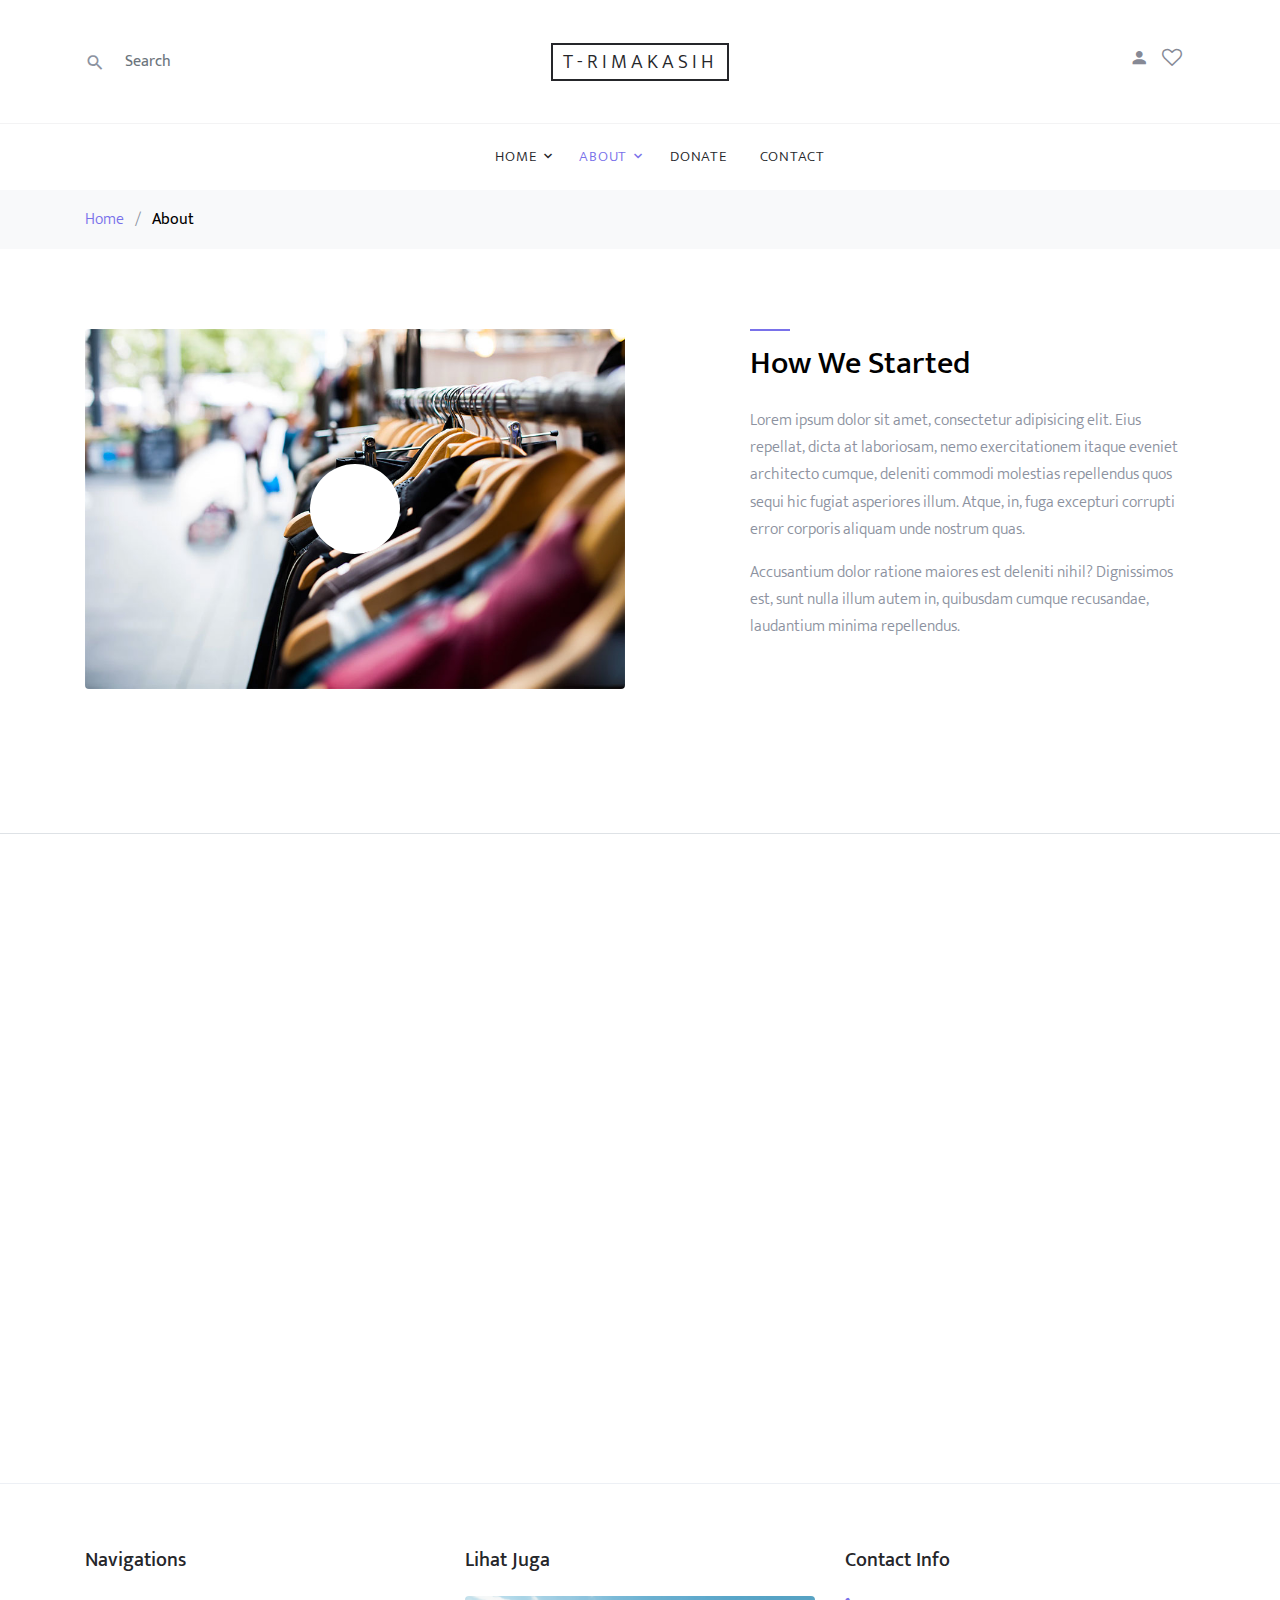
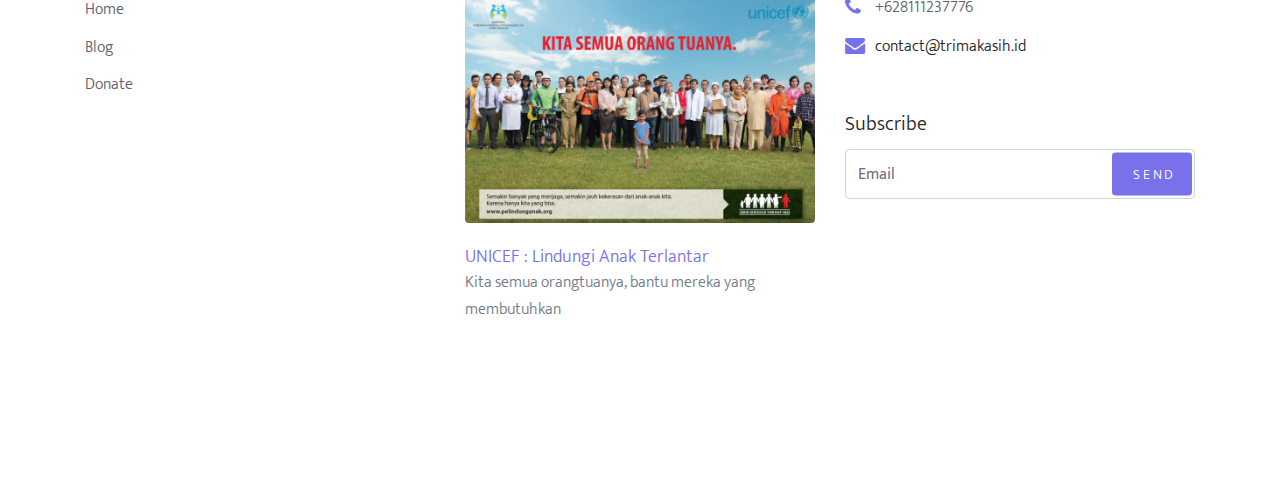
==== commit 9ba96367: "Edit content" ====
--- a/about.html
+++ b/about.html
@@ -1,11 +1,11 @@
 <!DOCTYPE html>
 <html lang="en">
   <head>
-    <title>Shoppers &mdash; Colorlib e-Commerce Template</title>
+    <title>T-Rimakasih &mdash; Colorlib e-Commerce Template</title>
     <meta charset="utf-8">
     <meta name="viewport" content="width=device-width, initial-scale=1, shrink-to-fit=no">
 
-    <link rel="stylesheet" href="https://fonts.googleapis.com/css?family=Mukta:300,400,700"> 
+    <link rel="stylesheet" href="https://fonts.googleapis.com/css?family=Mukta:300,400,700">
     <link rel="stylesheet" href="fonts/icomoon/style.css">
 
     <link rel="stylesheet" href="css/bootstrap.min.css">
@@ -18,10 +18,10 @@
     <link rel="stylesheet" href="css/aos.css">
 
     <link rel="stylesheet" href="css/style.css">
-    
+
   </head>
   <body>
-  
+
   <div class="site-wrap">
     <header class="site-navbar" role="banner">
       <div class="site-navbar-top">
@@ -37,7 +37,7 @@
 
             <div class="col-12 mb-3 mb-md-0 col-md-4 order-1 order-md-2 text-center">
               <div class="site-logo">
-                <a href="index.html" class="js-logo-clone">Shoppers</a>
+                <a href="index.html" class="js-logo-clone">T-Rimakasih</a>
               </div>
             </div>
 
@@ -47,19 +47,19 @@
                   <li><a href="#"><span class="icon icon-person"></span></a></li>
                   <li><a href="#"><span class="icon icon-heart-o"></span></a></li>
                   <li>
-                    <a href="cart.html" class="site-cart">
+                    <!-- <a href="cart.html" class="site-cart">
                       <span class="icon icon-shopping_cart"></span>
                       <span class="count">2</span>
-                    </a>
-                  </li> 
+                    </a> -->
+                  </li>
                   <li class="d-inline-block d-md-none ml-md-0"><a href="#" class="site-menu-toggle js-menu-toggle"><span class="icon-menu"></span></a></li>
                 </ul>
-              </div> 
-            </div>
-
-          </div>
-        </div>
-      </div> 
+              </div>
+            </div>
+
+          </div>
+        </div>
+      </div>
       <nav class="site-navigation text-right text-md-center" role="navigation">
         <div class="container">
           <ul class="site-menu js-clone-nav d-none d-md-block">
@@ -87,9 +87,9 @@
                 <li><a href="#">Menu Three</a></li>
               </ul>
             </li>
-            <li><a href="shop.html">Shop</a></li>
-            <li><a href="#">Catalogue</a></li>
-            <li><a href="#">New Arrivals</a></li>
+            <li><a href="donasi.html">Donate</a></li>
+            <!-- <li><a href="#">Catalogue</a></li> -->
+            <!-- <li><a href="#">New Arrivals</a></li> -->
             <li><a href="contact.html">Contact</a></li>
           </ul>
         </div>
@@ -102,7 +102,7 @@
           <div class="col-md-12 mb-0"><a href="index.html">Home</a> <span class="mx-2 mb-0">/</span> <strong class="text-black">About</strong></div>
         </div>
       </div>
-    </div>  
+    </div>
 
     <div class="site-section border-bottom" data-aos="fade">
       <div class="container">
@@ -118,14 +118,14 @@
           </div>
           <div class="col-md-1"></div>
           <div class="col-md-5">
-            
-            
+
+
             <div class="site-section-heading pt-3 mb-4">
               <h2 class="text-black">How We Started</h2>
             </div>
             <p>Lorem ipsum dolor sit amet, consectetur adipisicing elit. Eius repellat, dicta at laboriosam, nemo exercitationem itaque eveniet architecto cumque, deleniti commodi molestias repellendus quos sequi hic fugiat asperiores illum. Atque, in, fuga excepturi corrupti error corporis aliquam unde nostrum quas.</p>
             <p>Accusantium dolor ratione maiores est deleniti nihil? Dignissimos est, sunt nulla illum autem in, quibusdam cumque recusandae, laudantium minima repellendus.</p>
-            
+
           </div>
         </div>
       </div>
@@ -140,7 +140,7 @@
         </div>
         <div class="row">
           <div class="col-md-6 col-lg-3">
-  
+
             <div class="block-38 text-center">
               <div class="block-38-img">
                 <div class="block-38-header">
@@ -199,9 +199,9 @@
         </div>
       </div>
     </div>
-  
-
-    <div class="site-section site-section-sm site-blocks-1 border-0" data-aos="fade">
+
+
+    <!-- <div class="site-section site-section-sm site-blocks-1 border-0" data-aos="fade">
       <div class="container">
         <div class="row">
           <div class="col-md-6 col-lg-4 d-lg-flex mb-4 mb-lg-0 pl-4" data-aos="fade-up" data-aos-delay="">
@@ -233,56 +233,45 @@
           </div>
         </div>
       </div>
-    </div>
-
-    
+    </div> -->
+
+
     <footer class="site-footer border-top">
       <div class="container">
         <div class="row">
-          <div class="col-lg-6 mb-5 mb-lg-0">
+          <div class="col-lg-4 mb-4 mb-lg-0">
             <div class="row">
               <div class="col-md-12">
                 <h3 class="footer-heading mb-4">Navigations</h3>
               </div>
               <div class="col-md-6 col-lg-4">
                 <ul class="list-unstyled">
-                  <li><a href="#">Sell online</a></li>
-                  <li><a href="#">Features</a></li>
-                  <li><a href="#">Shopping cart</a></li>
-                  <li><a href="#">Store builder</a></li>
+                  <li><a href="#">Home</a></li>
+                  <li><a href="#">Blog</a></li>
+                  <li><a href="#">Donate</a></li>
                 </ul>
               </div>
+              <!-- <div class="col-md-6 col-lg-4">
+              </div>
               <div class="col-md-6 col-lg-4">
-                <ul class="list-unstyled">
-                  <li><a href="#">Mobile commerce</a></li>
-                  <li><a href="#">Dropshipping</a></li>
-                  <li><a href="#">Website development</a></li>
-                </ul>
-              </div>
-              <div class="col-md-6 col-lg-4">
-                <ul class="list-unstyled">
-                  <li><a href="#">Point of sale</a></li>
-                  <li><a href="#">Hardware</a></li>
-                  <li><a href="#">Software</a></li>
-                </ul>
-              </div>
-            </div>
-          </div>
-          <div class="col-md-6 col-lg-3 mb-4 mb-lg-0">
-            <h3 class="footer-heading mb-4">Promo</h3>
+              </div> -->
+            </div>
+          </div>
+          <div class="col-md-6 col-lg-4 mb-4 mb-lg-0">
+            <h3 class="footer-heading mb-4">Lihat Juga</h3>
             <a href="#" class="block-6">
-              <img src="images/hero_1.jpg" alt="Image placeholder" class="img-fluid rounded mb-4">
-              <h3 class="font-weight-light  mb-0">Finding Your Perfect Shoes</h3>
-              <p>Promo from  nuary 15 &mdash; 25, 2019</p>
+              <img src="images/poster-unicef.png" alt="Image placeholder" class="img-fluid rounded mb-4">
+              <h3 class="font-weight-light  mb-0">UNICEF : Lindungi Anak Terlantar</h3>
+              <p>Kita semua orangtuanya, bantu mereka yang membutuhkan</p>
             </a>
           </div>
-          <div class="col-md-6 col-lg-3">
+          <div class="col-md-6 col-lg-4">
             <div class="block-5 mb-5">
               <h3 class="footer-heading mb-4">Contact Info</h3>
               <ul class="list-unstyled">
-                <li class="address">203 Fake St. Mountain View, San Francisco, California, USA</li>
-                <li class="phone"><a href="tel://23923929210">+2 392 3929 210</a></li>
-                <li class="email">emailaddress@domain.com</li>
+                <!-- <li class="address">203 Fake St. Mountain View, San Francisco, California, USA</li> -->
+                <li class="phone"><a href="tel://628111237776">+628111237776</a></li>
+                <li class="email">contact@trimakasih.id</li>
               </ul>
             </div>
 
@@ -299,13 +288,8 @@
         </div>
         <div class="row pt-5 mt-5 text-center">
           <div class="col-md-12">
-            <p>
-            <!-- Link back to Colorlib can't be removed. Template is licensed under CC BY 3.0. -->
-            Copyright &copy;<script data-cfasync="false" src="/cdn-cgi/scripts/5c5dd728/cloudflare-static/email-decode.min.js"></script><script>document.write(new Date().getFullYear());</script> All rights reserved | This template is made with <i class="icon-heart" aria-hidden="true"></i> by <a href="https://colorlib.com" target="_blank" class="text-primary">Colorlib</a>
-            <!-- Link back to Colorlib can't be removed. Template is licensed under CC BY 3.0. -->
-            </p>
-          </div>
-          
+          </div>
+
         </div>
       </div>
     </footer>
@@ -320,6 +304,6 @@
   <script src="js/aos.js"></script>
 
   <script src="js/main.js"></script>
-    
+
   </body>
-</html>+</html>
--- a/css/style.css
+++ b/css/style.css
@@ -7,6 +7,9 @@
   height: 100 px;
 }
 
+#title-text {
+
+}
 body {
   line-height: 1.7;
   color: #8c92a0;
